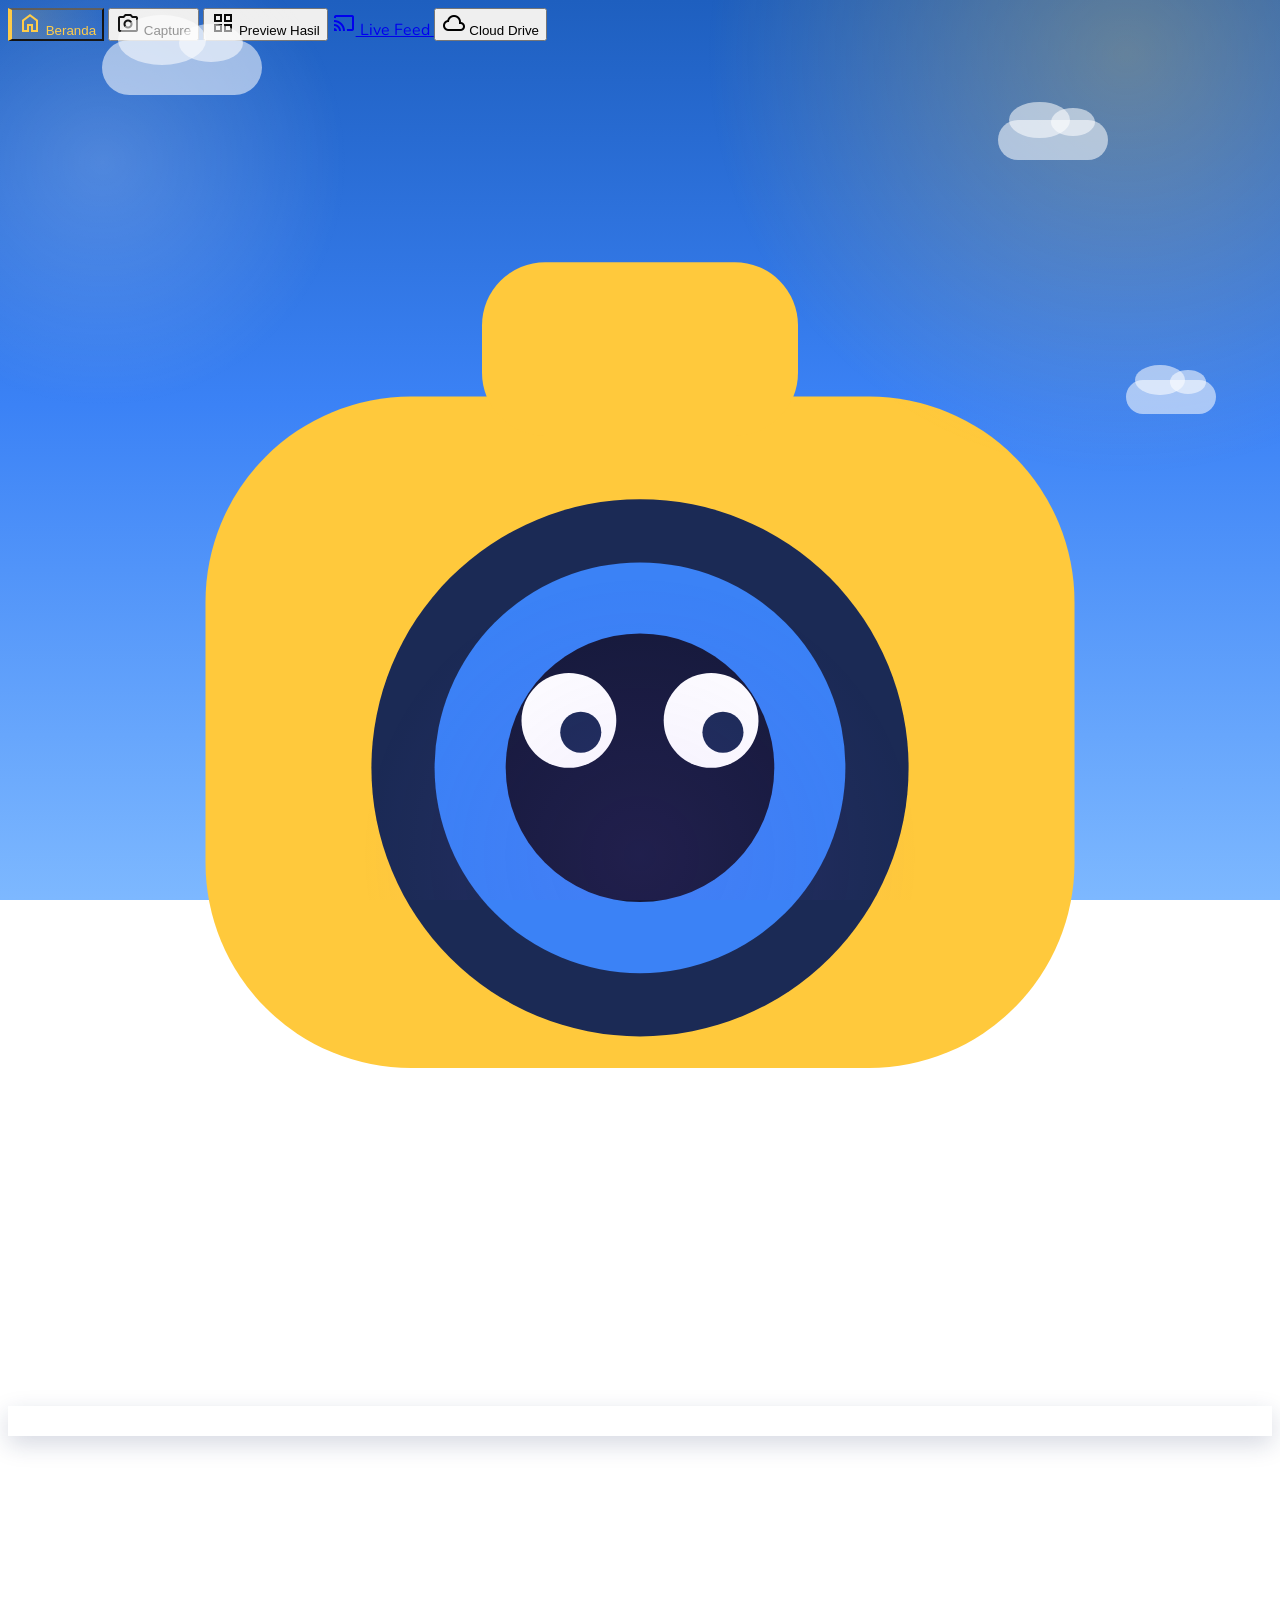
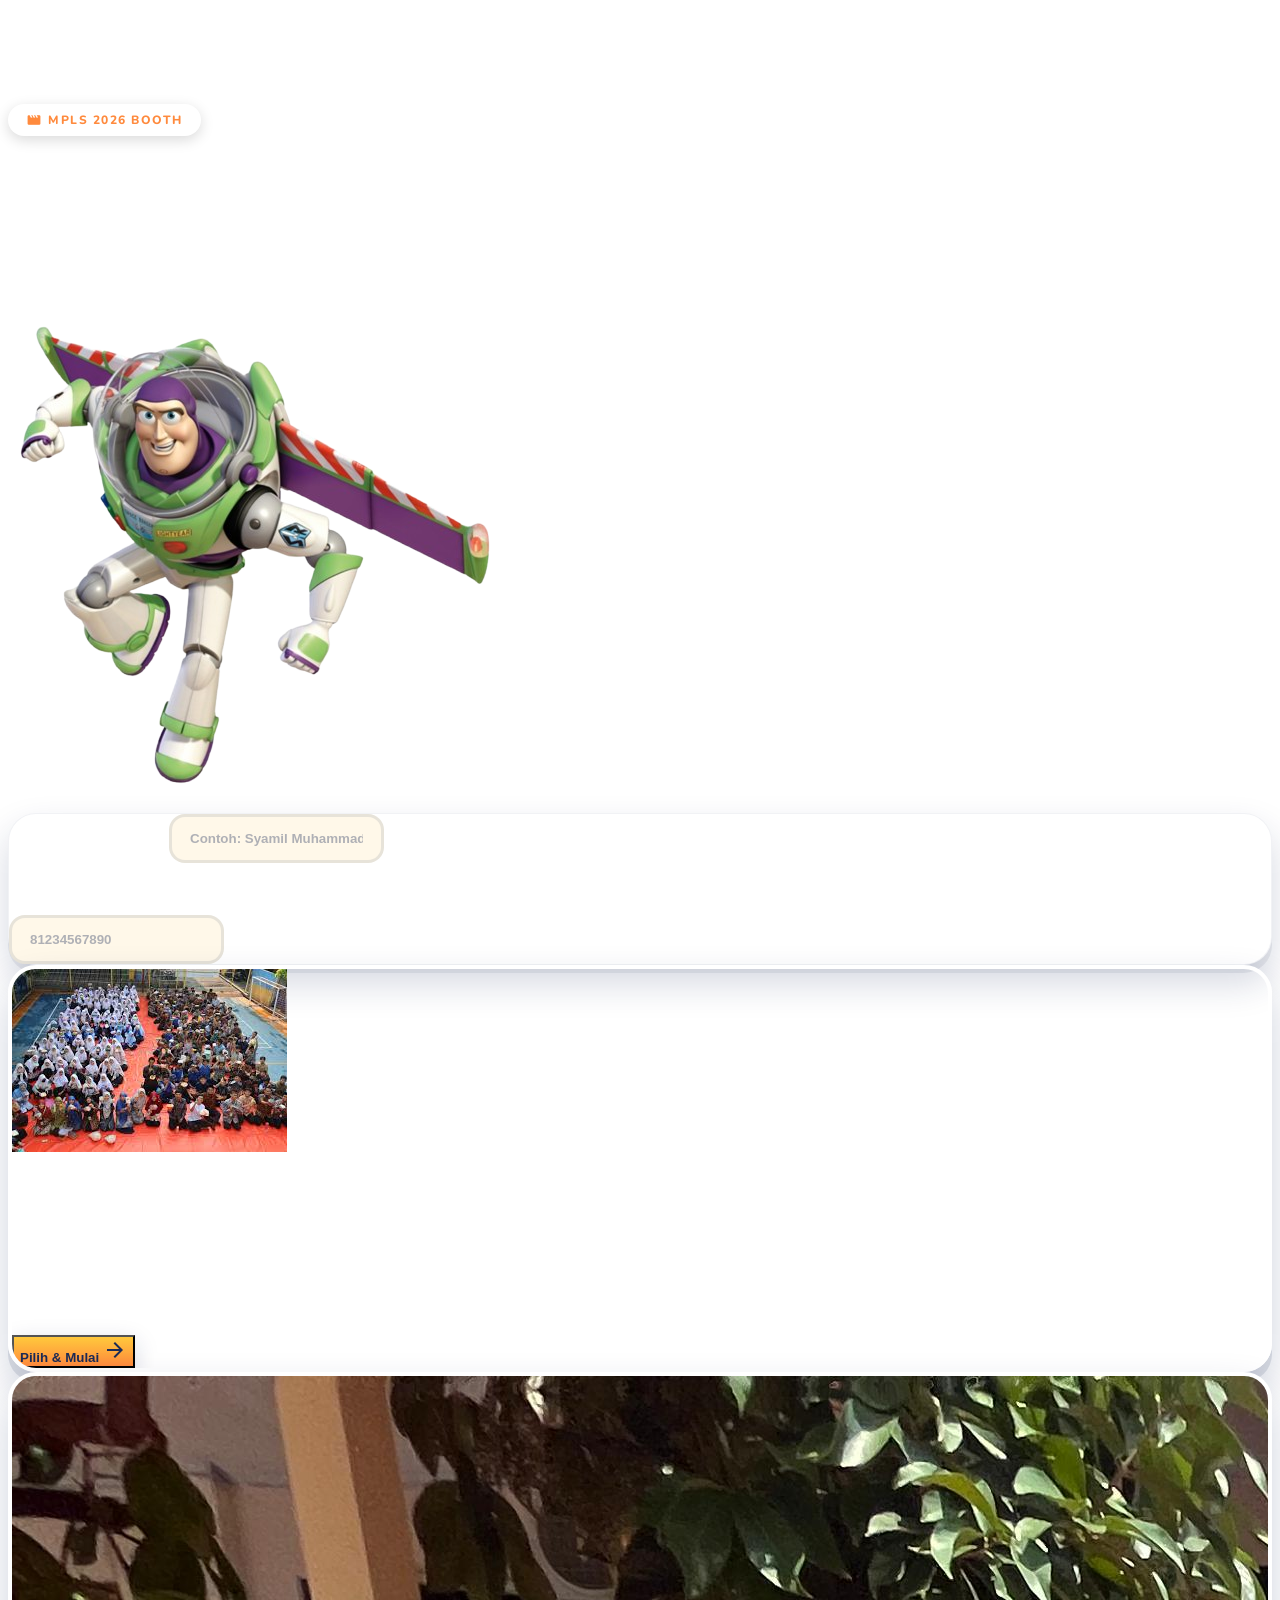
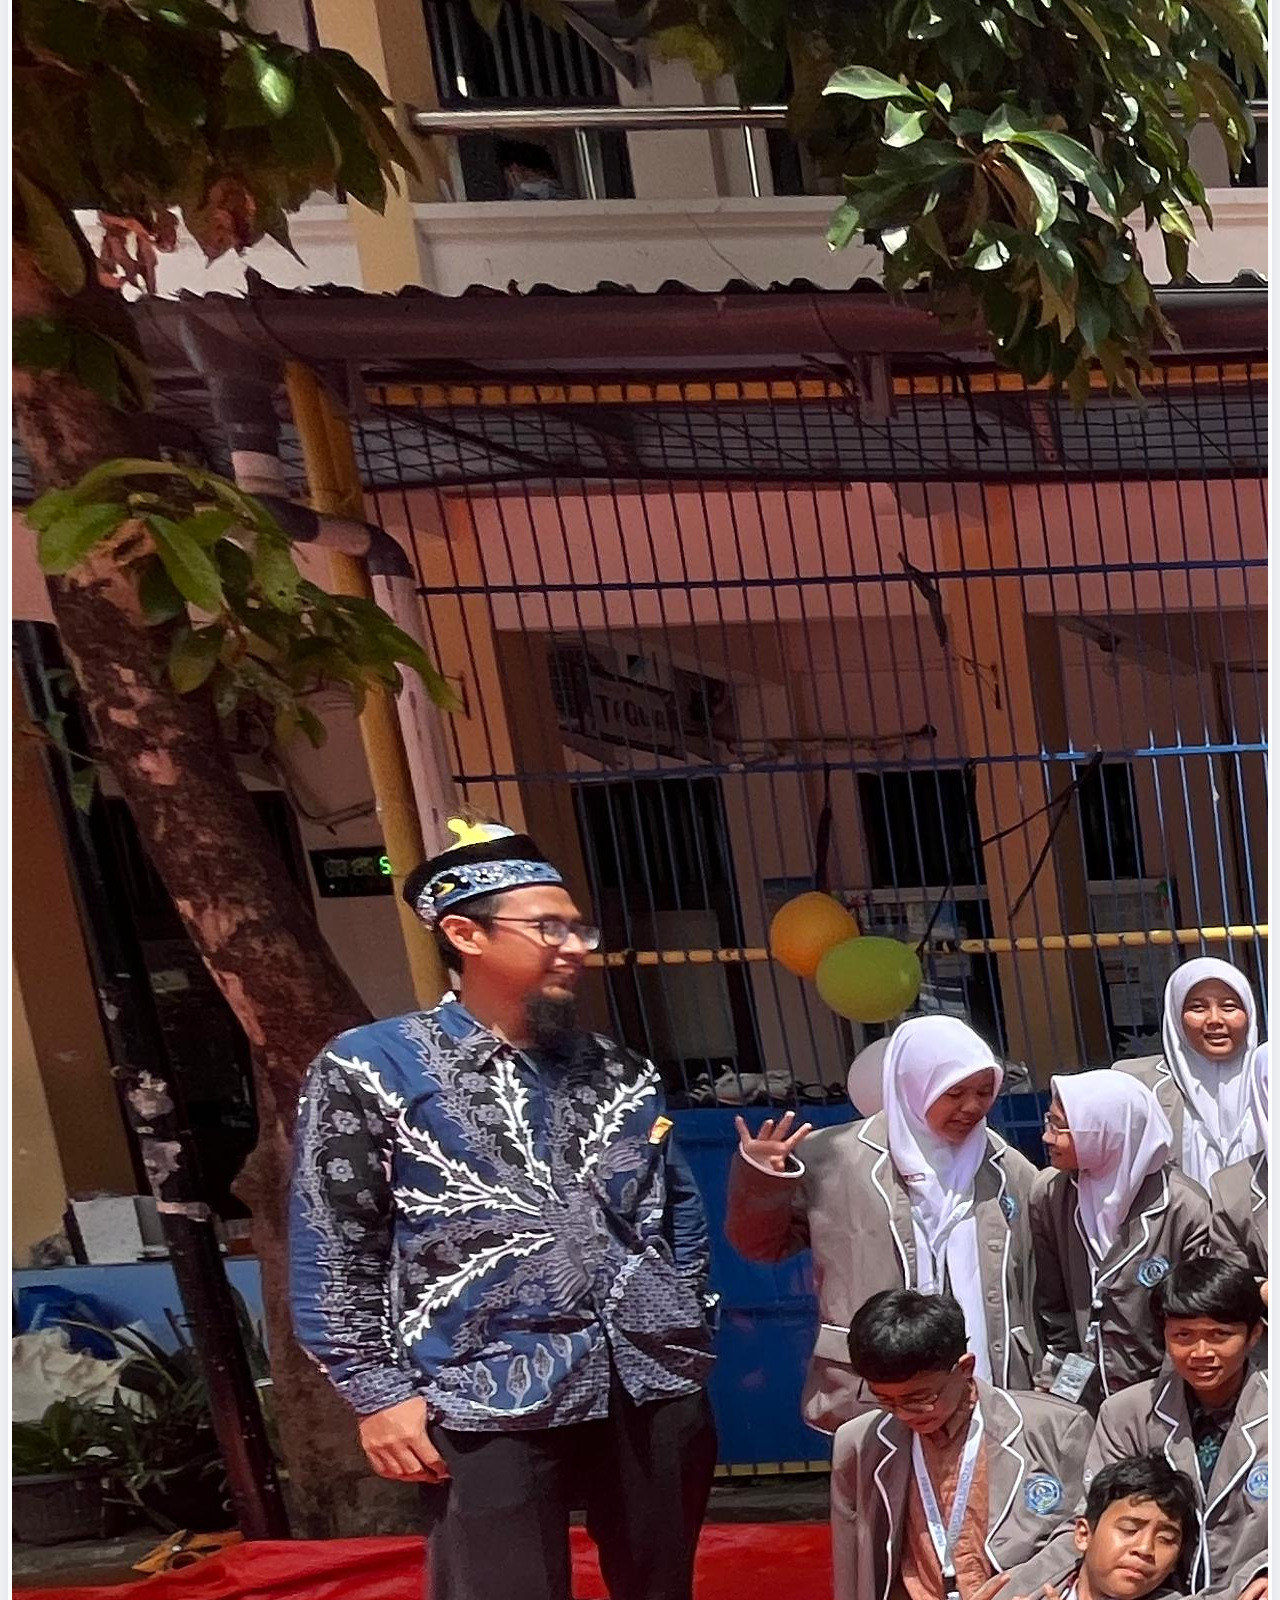
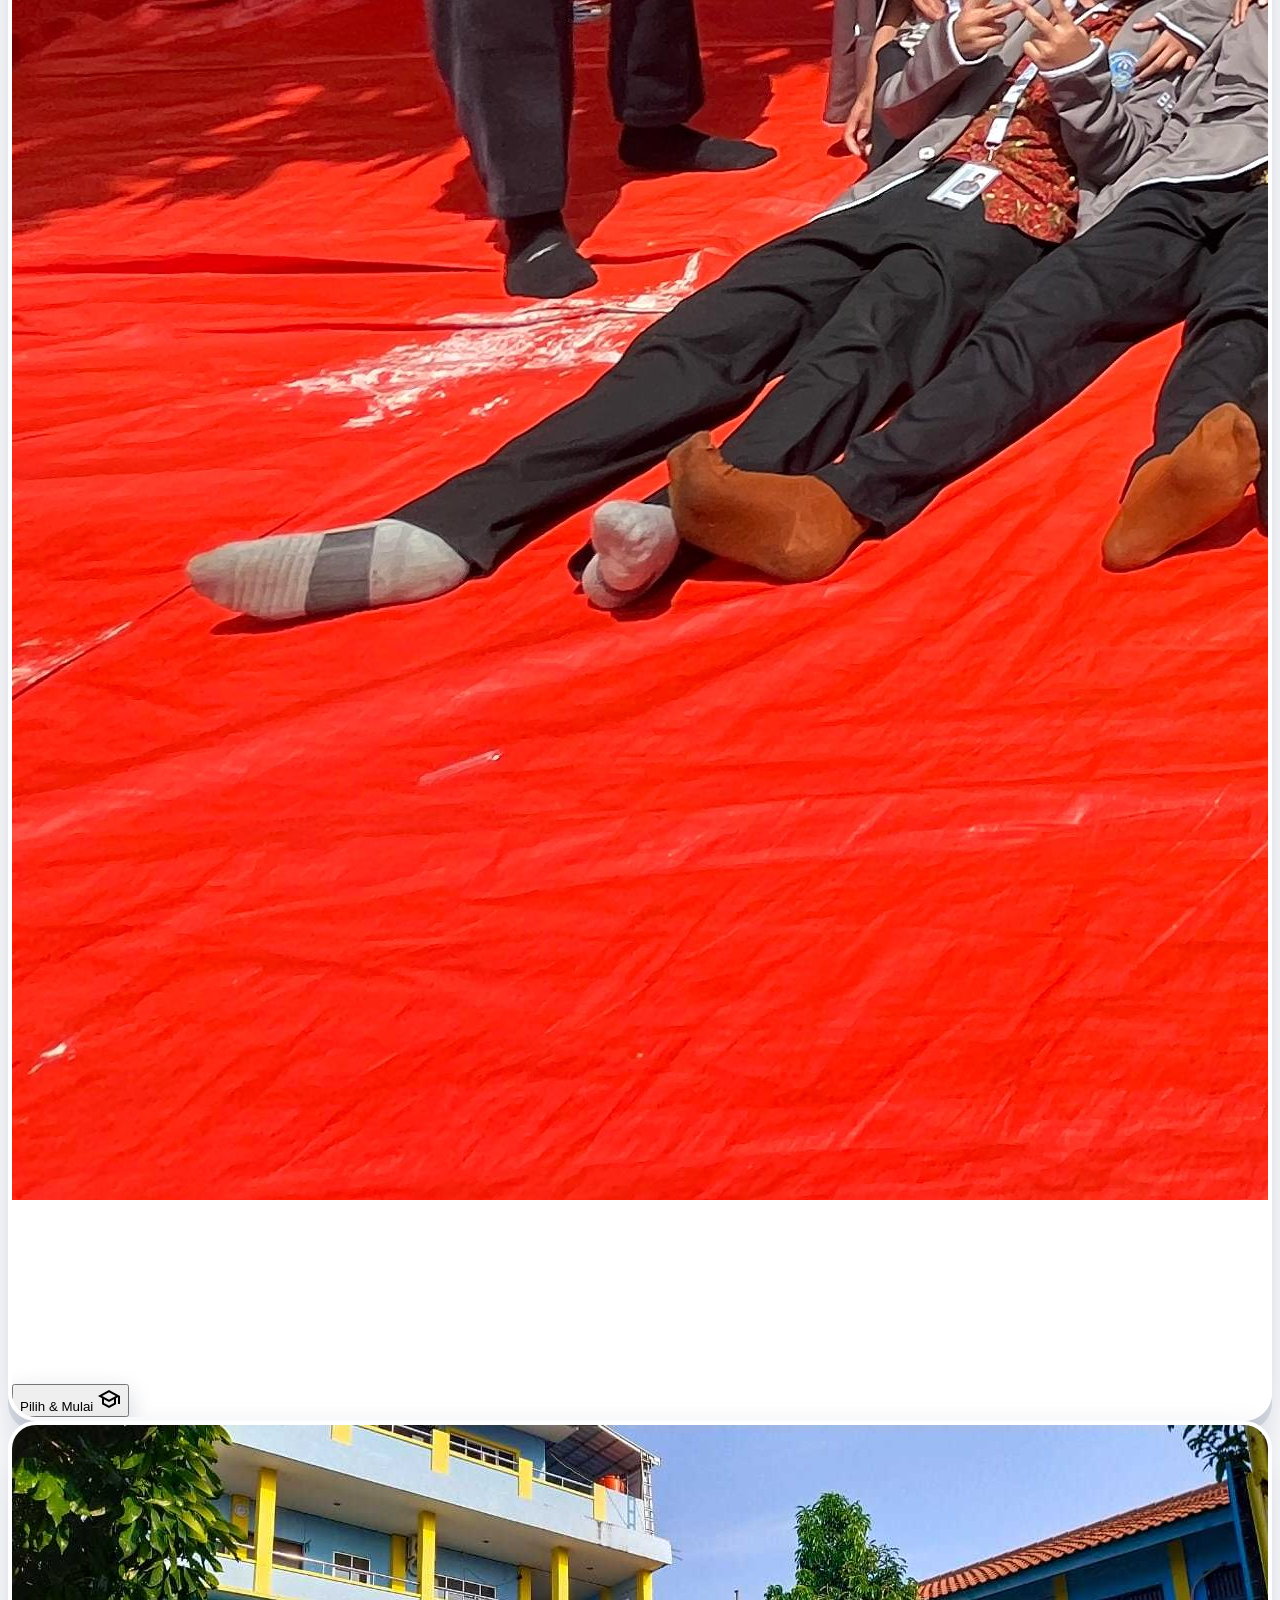
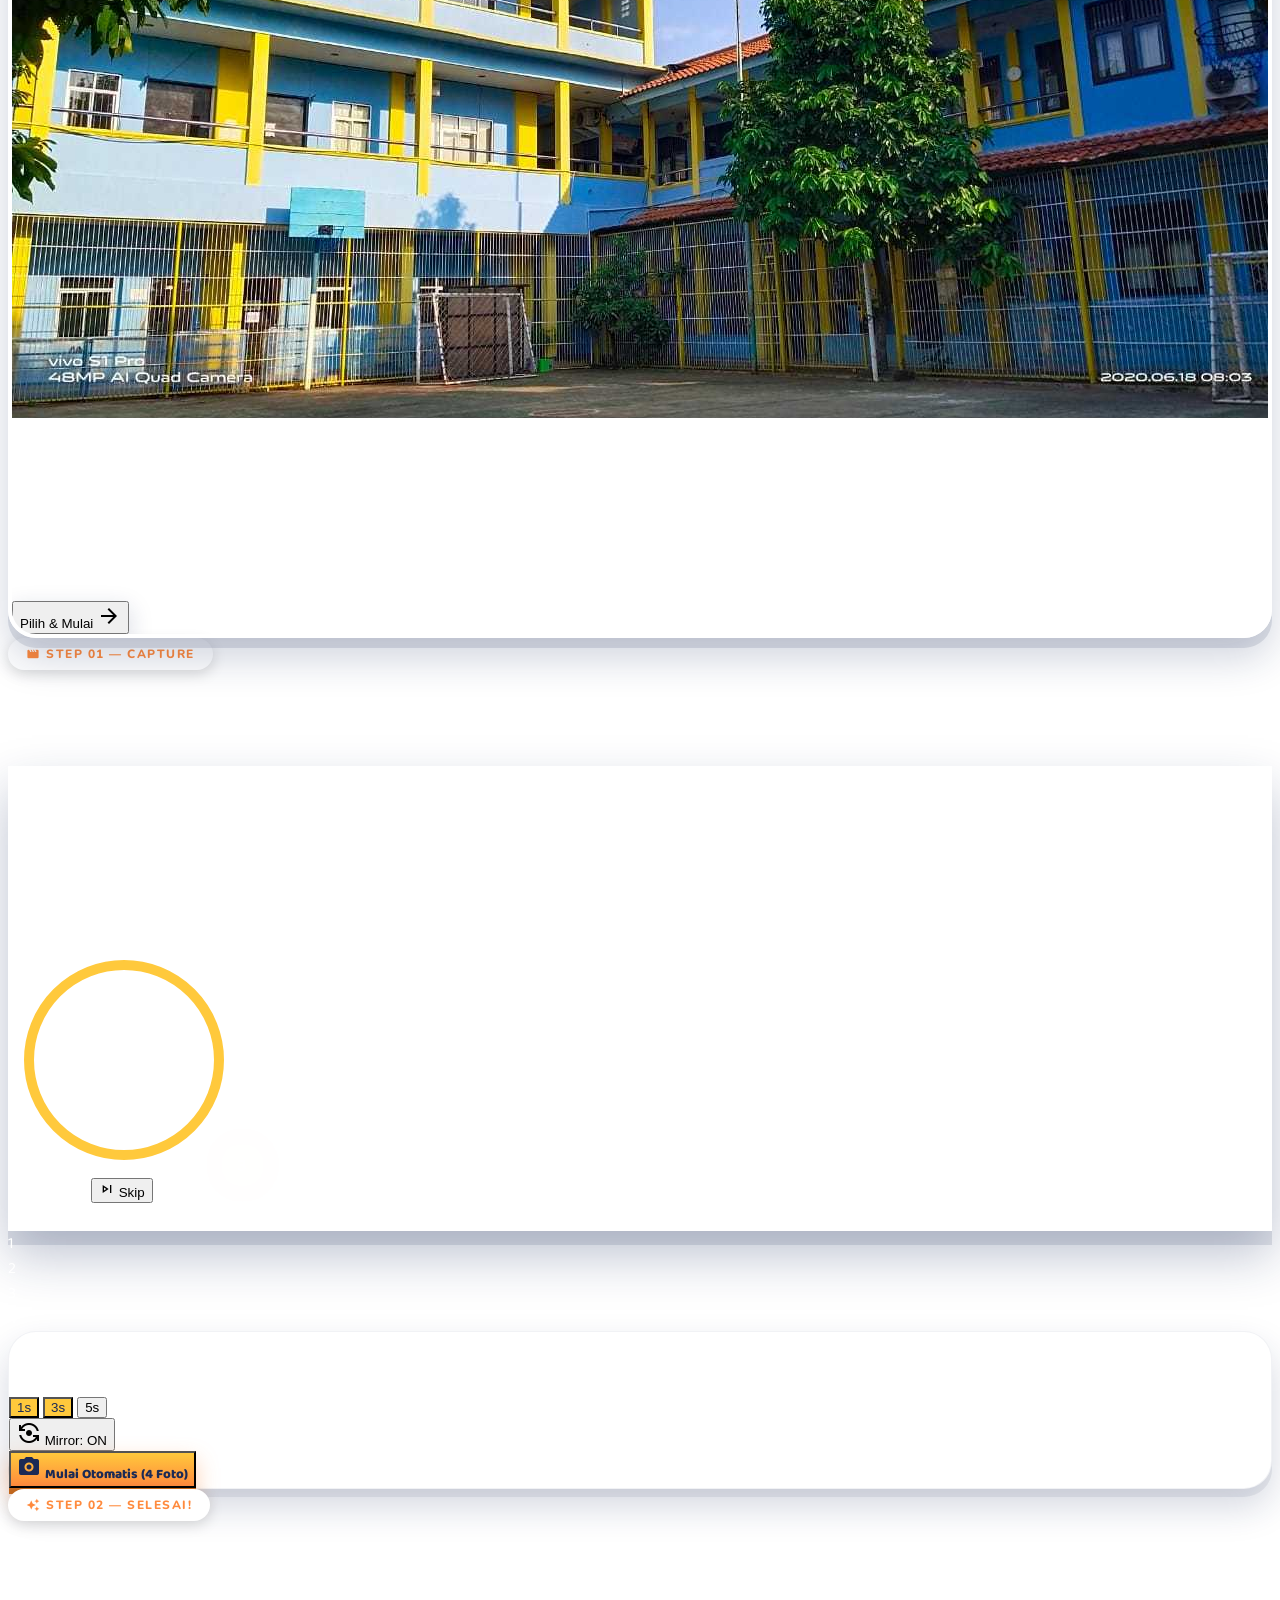
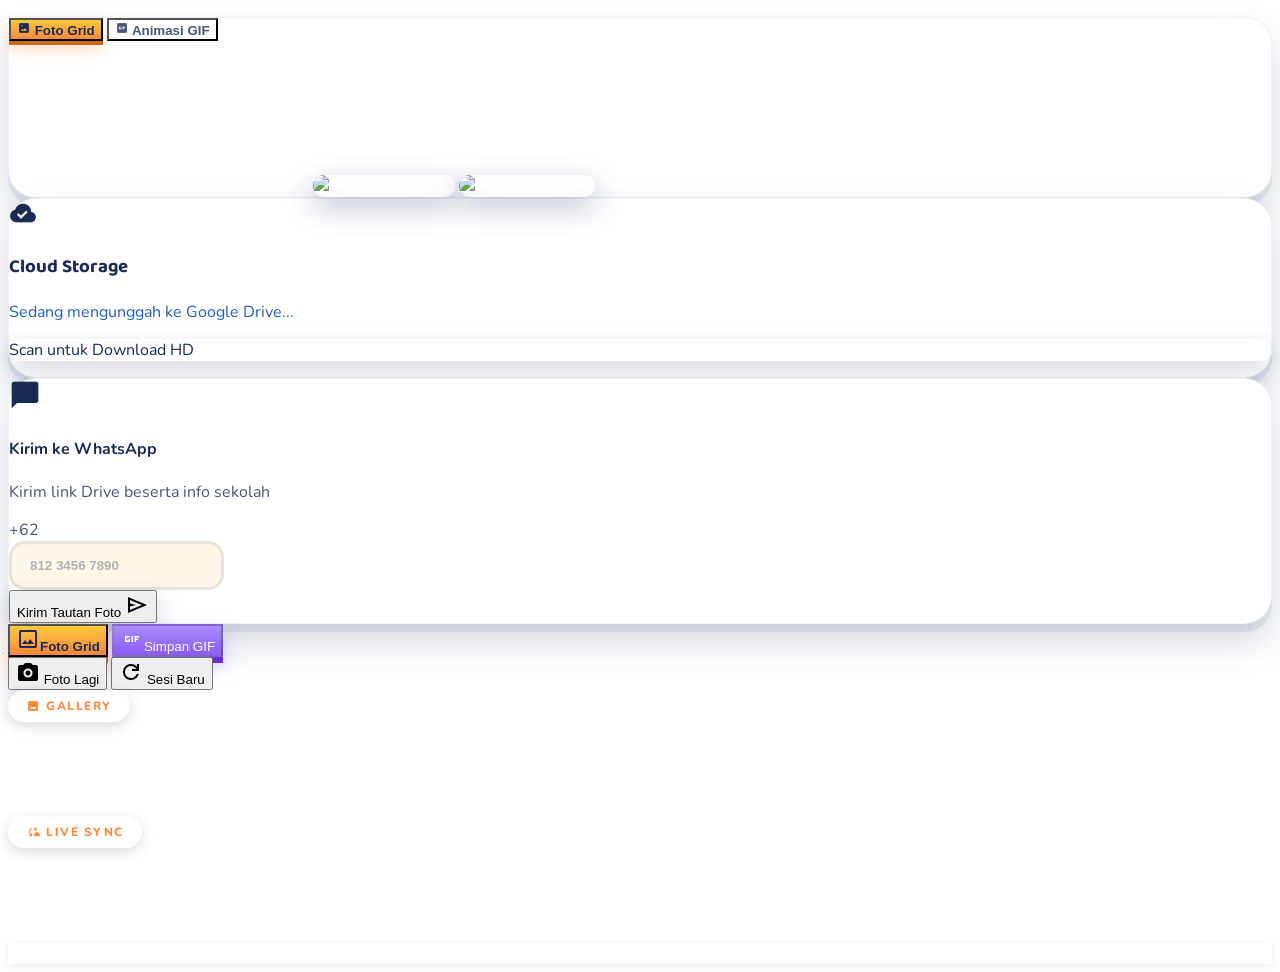
==== index.html @ d4083e5b "Add files via upload" ====
<!doctype html>
<html lang="id">
  <head>
    <meta charset="utf-8" />
    <meta name="viewport" content="width=device-width, initial-scale=1.0" />
    <title>MPLS 2026 - Photo Booth ✨</title>
    <meta
      name="description"
      content="Photo Booth MPLS 2026 - Abadikan momen spesialmu dengan gaya Pixar!"
    />

    <script src="https://cdn.tailwindcss.com?plugins=container-queries"></script>
    <link
      href="https://fonts.googleapis.com/css2?family=Baloo+2:wght@400;500;600;700;800&family=Nunito:wght@400;500;600;700;800;900&family=Plus+Jakarta+Sans:wght@400;500;600;700;800&display=swap"
      rel="stylesheet"
    />
    <link
      href="https://fonts.googleapis.com/css2?family=Material+Symbols+Outlined:wght,FILL@100..700,0..1&display=swap"
      rel="stylesheet"
    />

    <script src="https://cdnjs.cloudflare.com/ajax/libs/qrcodejs/1.0.0/qrcode.min.js"></script>
    <script src="https://cdnjs.cloudflare.com/ajax/libs/gif.js/0.2.0/gif.js"></script>
    <link rel="stylesheet" href="./style.css" />

    <script id="tailwind-config">
      tailwind.config = {
        darkMode: "class",
        theme: {
          extend: {
            colors: {
              primary: "#FFC93C",
              "primary-container": "#FFE49A",
              "on-primary": "#1B2A55",
              "sun-orange": "#FF8A3D",
              "sky-deep": "#1E5FBF",
              sky: "#3B82F6",
              "sky-light": "#7DB8FF",
              berry: "#8B5CF6",
              grass: "#4ADE80",
              cream: "#FFF8E9",
              background: "#1E5FBF",
              surface: "#15193A",
              "surface-container-lowest": "rgba(255,255,255,0.06)",
              "surface-container-low": "rgba(255,255,255,0.05)",
              "surface-container-high": "rgba(255,255,255,0.08)",
              "surface-container-highest": "rgba(255,255,255,0.1)",
              "on-surface": "#ffffff",
              "on-surface-variant": "rgba(255,255,255,0.7)",
              "outline-variant": "rgba(255,255,255,0.12)",
              "tertiary-container": "#8B5CF6",
              ink: "#1B2A55",
              "ink-soft": "#4A5578",
            },
            fontFamily: {
              headline: ["Baloo 2", "Nunito"],
              body: ["Nunito", "Plus Jakarta Sans"],
              label: ["Nunito"],
            },
          },
        },
      };
    </script>
  </head>
  <body
    class="bg-background text-on-surface min-h-screen overflow-x-hidden flex"
  >
    <!-- Decorative sky clouds (ambient, behind everything) -->
    <div
      class="cloud-deco animate-drift"
      style="width: 160px; height: 55px; top: 40px; left: 8%"
    ></div>
    <div
      class="cloud-deco animate-drift"
      style="
        width: 110px;
        height: 40px;
        top: 120px;
        left: 78%;
        animation-delay: -3s;
      "
    ></div>
    <div
      class="cloud-deco animate-drift"
      style="
        width: 90px;
        height: 34px;
        top: 380px;
        left: 88%;
        animation-delay: -1.5s;
      "
    ></div>

    <!-- ===== SIDEBAR ===== -->
    <aside
      class="fixed left-0 top-0 h-screen w-64 sidebar-panel hidden md:flex flex-col justify-between pt-28 pb-8 px-4 z-40"
    >
      <nav class="flex flex-col gap-2">
        <button
          onclick="showView('landing')"
          id="nav-landing"
          class="nav-btn flex items-center gap-4 px-4 py-3 rounded-2xl text-white/60 hover:bg-white/10 hover:text-yellow-300 transition-all duration-300 font-bold active-nav"
        >
          <span class="material-symbols-outlined">home</span> Beranda
        </button>
        <button
          onclick="showView('camera')"
          id="nav-camera"
          class="nav-btn flex items-center gap-4 px-4 py-3 rounded-2xl text-white/60 hover:bg-white/10 hover:text-yellow-300 transition-all duration-300 font-bold"
        >
          <span class="material-symbols-outlined">photo_camera</span> Capture
        </button>
        <button
          onclick="showView('gallery')"
          id="nav-gallery"
          class="nav-btn flex items-center gap-4 px-4 py-3 rounded-2xl text-white/60 hover:bg-white/10 hover:text-yellow-300 transition-all duration-300 font-bold"
        >
          <span class="material-symbols-outlined">grid_view</span> Preview Hasil
        </button>
        <a
          href="live-feed.html"
          target="_blank"
          class="flex items-center gap-4 px-4 py-3 rounded-2xl text-white/60 hover:bg-white/10 hover:text-yellow-300 transition-all duration-300 font-bold"
        >
          <span class="material-symbols-outlined">cast</span> Live Feed
        </a>
        <button
          onclick="showView('drive')"
          id="nav-drive"
          class="nav-btn flex items-center gap-4 px-4 py-3 rounded-2xl text-white/60 hover:bg-white/10 hover:text-yellow-300 transition-all duration-300 font-bold"
        >
          <span class="material-symbols-outlined">cloud</span> Cloud Drive
        </button>
      </nav>
      <div class="mt-auto pt-6 border-t border-white/10">
        <div class="flex items-center gap-3 px-2">
          <svg
            class="w-11 h-11"
            viewBox="0 0 160 160"
            xmlns="http://www.w3.org/2000/svg"
          >
            <rect
              x="25"
              y="45"
              width="110"
              height="85"
              rx="26"
              fill="#FFC93C"
            />
            <rect x="60" y="28" width="40" height="22" rx="8" fill="#FFC93C" />
            <circle cx="80" cy="92" r="34" fill="#1B2A55" />
            <circle cx="80" cy="92" r="26" fill="#3B82F6" />
            <circle cx="80" cy="92" r="17" fill="#15193A" />
            <circle cx="71" cy="86" r="6" fill="white" />
            <circle cx="89" cy="86" r="6" fill="white" />
            <circle cx="72.5" cy="87.5" r="2.6" fill="#1B2A55" />
            <circle cx="90.5" cy="87.5" r="2.6" fill="#1B2A55" />
          </svg>
          <div class="flex flex-col overflow-hidden">
            <p
              class="text-sm font-black text-yellow-300 whitespace-nowrap font-headline tracking-tight"
            >
              Pixar Booth
            </p>
            <p class="text-[11px] text-white/50 whitespace-nowrap font-medium">
              MPLS 2026
            </p>
          </div>
        </div>
      </div>
    </aside>

    <!-- ===== HEADER ===== -->
    <header
      class="fixed top-0 w-full z-50 sky-nav flex justify-between items-center px-6 md:px-12 h-20"
    >
      <div class="flex items-center gap-3 md:ml-64">
        <div
          class="w-10 h-10 rounded-full bg-gradient-to-br from-yellow-300 to-orange-400 flex items-center justify-center shadow-lg animate-float"
        >
          <span
            class="material-symbols-outlined text-ink"
            style="font-variation-settings: &quot;FILL&quot; 1"
            >photo_camera</span
          >
        </div>
        <h1
          class="text-2xl font-bold tracking-tight text-white font-headline drop-shadow"
        >
          MPLS <span class="text-yellow-300">2026</span>
        </h1>
        <span
          class="material-symbols-outlined animate-wiggle text-yellow-300"
          style="font-variation-settings: &quot;FILL&quot; 1; font-size: 22px"
          >auto_awesome</span
        >
      </div>
      <div class="flex items-center gap-4">
        <select
          id="camera-select"
          class="hidden lg:block bg-white/15 border border-white/25 text-sm rounded-xl px-3 py-2 outline-none text-white backdrop-blur font-semibold"
        >
          <option value="">Memuat Kamera...</option>
        </select>
      </div>
    </header>

    <!-- ===== MAIN CONTENT ===== -->
    <div
      id="app-container"
      class="md:ml-64 pt-24 md:pt-28 pb-20 px-6 md:px-12 max-w-7xl mx-auto w-full relative z-10"
    >
      <!-- ===== VIEW: LANDING ===== -->
      <main id="view-landing" class="block animate-fade-in">
        <section class="mb-12 text-center md:text-left relative">
          <!-- Decorative floating elements -->
          <div
            class="absolute -top-10 -right-10 animate-float opacity-30 select-none pointer-events-none hidden md:block"
          >
            <span
              class="material-symbols-outlined text-yellow-300"
              style="
                font-variation-settings: &quot;FILL&quot; 1;
                font-size: 64px;
              "
              >kid_star</span
            >
          </div>
          <div
            class="absolute top-40 -left-16 animate-float opacity-20 select-none pointer-events-none hidden md:block"
            style="animation-delay: 1s"
          >
            <span
              class="material-symbols-outlined text-purple-300"
              style="
                font-variation-settings: &quot;FILL&quot; 1;
                font-size: 48px;
              "
              >workspace_premium</span
            >
          </div>

          <div
            class="flex flex-col md:flex-row md:items-center gap-6 md:gap-10"
          >
            <div class="flex-1">
              <div class="pixar-badge mb-6">
                <span
                  class="material-symbols-outlined"
                  style="
                    font-variation-settings: &quot;FILL&quot; 1;
                    font-size: 16px;
                  "
                  >movie</span
                >
                MPLS 2026 Booth
              </div>
              <h2
                class="text-5xl md:text-7xl font-extrabold tracking-tight text-white mb-6 font-headline max-w-4xl leading-tight drop-shadow-lg"
              >
                Abadikan Momen<br />
                <span
                  class="bg-gradient-to-r from-yellow-300 via-orange-300 to-yellow-300 bg-clip-text text-transparent"
                  >MPLS 2026</span
                >
                <span
                  class="material-symbols-outlined animate-wiggle ml-2 text-yellow-300"
                  style="
                    font-variation-settings: &quot;FILL&quot; 1;
                    font-size: 36px;
                  "
                  >photo_camera</span
                >
              </h2>
              <p
                class="text-lg md:text-xl text-white/85 max-w-2xl leading-relaxed mb-10"
              >
                Sesi pemotretan otomatis 4 pose. Silakan isi data diri dan pilih
                template desain untuk memulai petualangan fotomu!
              </p>
            </div>
            <!-- Mascot: Buzz Lightyear (Kanan) -->
            <div
              class="hidden md:block shrink-0 absolute z-0 pointer-events-none"
              style="bottom: 20px; right: -20px"
            >
              <img
                src="buzz.png"
                alt="Buzz Lightyear maskot"
                class="w-[280px] lg:w-[350px] h-auto animate-float drop-shadow-2xl"
              />
            </div>
          </div>

          <!-- Guest Form -->
          <div
            class="toy-card-light p-6 md:p-8 max-w-3xl mb-12 mt-6 flex flex-col md:flex-row gap-6"
          >
            <div class="flex-1 text-left">
              <label
                class="flex items-center gap-2 text-xs font-bold text-sun-orange uppercase tracking-widest mb-3"
              >
                <span class="material-symbols-outlined text-sm">person</span
                >Nama Pengunjung
              </label>
              <input
                type="text"
                id="visitor-name"
                placeholder="Contoh: Syamil Muhammad Aulia"
                class="pixar-input w-full"
              />
            </div>
            <div class="flex-1 text-left">
              <label
                class="flex items-center gap-2 text-xs font-bold text-sun-orange uppercase tracking-widest mb-3"
              >
                <span class="material-symbols-outlined text-sm"
                  >phone_iphone</span
                >Nomor WhatsApp
              </label>
              <div class="relative flex items-center">
                <div
                  class="absolute left-0 bg-ink/5 border-r border-ink/10 text-ink-soft font-bold px-4 py-[14px] rounded-l-2xl h-full flex items-center text-sm"
                >
                  +62
                </div>
                <input
                  type="tel"
                  id="visitor-phone"
                  placeholder="81234567890"
                  class="pixar-input w-full pl-16"
                />
              </div>
            </div>
          </div>
        </section>

        <!-- Template Selection -->
        <div class="grid grid-cols-1 md:grid-cols-3 gap-8 md:gap-12">
          <!-- Template Siswa -->
          <div
            class="template-card group"
            onclick="selectTemplateAndStart('SISWA')"
          >
            <div class="aspect-[16/9] relative bg-sky">
              <div
                class="absolute inset-0 bg-gradient-to-t from-ink/85 via-ink/25 to-transparent z-10"
              ></div>
              <img
                src="siswa.jpg"
                class="w-full h-full object-cover opacity-80 group-hover:opacity-100 group-hover:scale-105 transition-all duration-700"
                alt="Siswa"
              />
              <!-- Sparkle overlay -->
              <div class="absolute top-4 right-4 z-20 animate-float">
                <span
                  class="material-symbols-outlined text-yellow-300"
                  style="
                    font-variation-settings: &quot;FILL&quot; 1;
                    font-size: 32px;
                  "
                  >kid_star</span
                >
              </div>
            </div>
            <div class="absolute bottom-0 left-0 p-8 w-full z-20">
              <div class="flex items-center gap-2 mb-2">
                <span
                  class="material-symbols-outlined text-yellow-300"
                  style="
                    font-variation-settings: &quot;FILL&quot; 1;
                    font-size: 28px;
                  "
                  >school</span
                >
                <h3
                  class="text-3xl md:text-4xl font-bold text-white font-headline"
                >
                  Template Siswa
                </h3>
              </div>
              <p class="text-white/80 mb-6 text-sm">
                Frame khusus untuk siswa baru MPLS 2026.
              </p>
              <button
                class="hero-gradient px-6 py-3 rounded-full font-bold flex items-center gap-2 shadow-lg"
              >
                Pilih & Mulai
                <span class="material-symbols-outlined">arrow_forward</span>
              </button>
            </div>
          </div>

          <!-- Template OSIS -->
          <div
            class="template-card group"
            onclick="selectTemplateAndStart('OSIS')"
          >
            <div class="aspect-[16/9] relative bg-berry">
              <div
                class="absolute inset-0 bg-gradient-to-t from-[#3d2470]/90 via-[#3d2470]/30 to-transparent z-10"
              ></div>
              <img
                src="templateosis.jpg"
                class="w-full h-full object-cover opacity-80 group-hover:opacity-100 group-hover:scale-105 transition-all duration-700"
                alt="OSIS"
              />
              <div
                class="absolute top-4 right-4 z-20 animate-float"
                style="animation-delay: 0.5s"
              >
                <span
                  class="material-symbols-outlined text-purple-300"
                  style="
                    font-variation-settings: &quot;FILL&quot; 1;
                    font-size: 32px;
                  "
                  >workspace_premium</span
                >
              </div>
            </div>
            <div class="absolute bottom-0 left-0 p-8 w-full z-20">
              <div class="flex items-center gap-2 mb-2">
                <span
                  class="material-symbols-outlined text-purple-300"
                  style="
                    font-variation-settings: &quot;FILL&quot; 1;
                    font-size: 28px;
                  "
                  >apartment</span
                >
                <h3
                  class="text-3xl md:text-4xl font-bold text-white font-headline"
                >
                  Template OSIS
                </h3>
              </div>
              <p class="text-white/60 mb-6 text-sm">
                Frame khusus panitia OSIS MPLS 2026.
              </p>
              <button
                class="bg-gradient-to-r from-purple-400 to-blue-400 text-white px-6 py-3 rounded-full font-bold flex items-center gap-2 shadow-lg hover:shadow-purple-500/30 transition-all"
              >
                Pilih & Mulai
                <span class="material-symbols-outlined">school</span>
              </button>
            </div>
          </div>

          <!-- Template Umum -->
          <div
            class="template-card group"
            onclick="selectTemplateAndStart('UMUM')"
          >
            <div class="aspect-[16/9] relative bg-green-500">
              <div
                class="absolute inset-0 bg-gradient-to-t from-green-900/90 via-green-900/30 to-transparent z-10"
              ></div>
              <img
                src="smp.jpg"
                class="w-full h-full object-cover opacity-80 group-hover:opacity-100 group-hover:scale-105 transition-all duration-700"
                alt="Umum"
              />
              <div
                class="absolute top-4 right-4 z-20 animate-float"
                style="animation-delay: 0.8s"
              >
                <span
                  class="material-symbols-outlined text-green-300"
                  style="
                    font-variation-settings: &quot;FILL&quot; 1;
                    font-size: 32px;
                  "
                  >groups</span
                >
              </div>
            </div>
            <div class="absolute bottom-0 left-0 p-8 w-full z-20">
              <div class="flex items-center gap-2 mb-2">
                <span
                  class="material-symbols-outlined text-green-300"
                  style="
                    font-variation-settings: &quot;FILL&quot; 1;
                    font-size: 28px;
                  "
                  >public</span
                >
                <h3
                  class="text-3xl md:text-4xl font-bold text-white font-headline"
                >
                  Template Umum
                </h3>
              </div>
              <p class="text-white/60 mb-6 text-sm">
                Frame umum untuk memeriahkan MPLS 2026.
              </p>
              <button
                class="bg-gradient-to-r from-green-400 to-teal-400 text-white px-6 py-3 rounded-full font-bold flex items-center gap-2 shadow-lg hover:shadow-green-500/30 transition-all"
              >
                Pilih & Mulai
                <span class="material-symbols-outlined">arrow_forward</span>
              </button>
            </div>
          </div>
        </div>
      </main>

      <!-- ===== VIEW: CAMERA ===== -->
      <main id="view-camera" class="hidden flex-col relative min-h-[80vh]">
        <header class="mb-4">
          <div class="pixar-badge mb-3">
            <span
              class="material-symbols-outlined"
              style="
                font-variation-settings: &quot;FILL&quot; 1;
                font-size: 14px;
              "
              >movie</span
            >
            Step 01 — Capture
          </div>
          <h1
            class="text-4xl font-extrabold tracking-tight text-white font-headline drop-shadow"
          >
            Siapkan
            <span
              class="bg-gradient-to-r from-yellow-300 to-orange-300 bg-clip-text text-transparent"
              >Gayamu!</span
            >
            <span
              class="material-symbols-outlined animate-wiggle ml-1 text-yellow-300"
              style="
                font-variation-settings: &quot;FILL&quot; 1;
                font-size: 36px;
              "
              >videocam</span
            >
          </h1>
        </header>
        <section class="flex-grow flex flex-col gap-6 relative">
          <div
            id="video-wrapper"
            class="relative w-full aspect-video md:aspect-[16/9] bg-ink rounded-[28px] overflow-hidden flex items-center justify-center"
          >
            <video
              id="camera-feed"
              class="w-full h-full object-cover transform -scale-x-100"
              autoplay
              playsinline
            ></video>
            <div
              class="absolute top-1/2 left-1/2 transform -translate-x-1/2 -translate-y-1/2 h-full aspect-[502/500] border-4 border-yellow-300 border-dashed z-10 pointer-events-none rounded-2xl"
            >
              <div
                class="absolute -top-6 left-1/2 transform -translate-x-1/2 bg-gradient-to-r from-yellow-300 to-orange-300 text-ink text-[10px] font-bold px-3 py-1 rounded-full shadow-md flex items-center gap-1"
              >
                <span
                  class="material-symbols-outlined"
                  style="
                    font-variation-settings: &quot;FILL&quot; 1;
                    font-size: 12px;
                  "
                  >center_focus_strong</span
                >
                Area Foto
              </div>
            </div>
            <div
              id="countdown-overlay"
              class="absolute inset-0 flex flex-col items-center justify-center bg-ink/70 z-30 hidden backdrop-blur-md"
            >
              <div class="relative flex items-center justify-center mb-2">
                <svg
                  width="220"
                  height="220"
                  viewBox="0 0 220 220"
                  class="absolute"
                >
                  <circle
                    cx="110"
                    cy="110"
                    r="95"
                    fill="none"
                    stroke="rgba(255,255,255,0.12)"
                    stroke-width="10"
                  />
                  <circle
                    id="countdown-ring"
                    cx="110"
                    cy="110"
                    r="95"
                    fill="none"
                    stroke="#FFC93C"
                    stroke-width="10"
                    stroke-linecap="round"
                    stroke-dasharray="597"
                    stroke-dashoffset="0"
                    transform="rotate(-90 110 110)"
                  />
                </svg>
                <span
                  id="countdown-text"
                  class="text-white font-headline font-black text-9xl drop-shadow-2xl countdown-pop"
                  style="text-shadow: 0 0 40px rgba(255, 201, 60, 0.6)"
                  >3</span
                >
              </div>
              <span
                id="pose-status"
                class="mt-4 bg-gradient-to-r from-yellow-300 to-orange-300 text-ink px-6 py-2 rounded-full font-bold tracking-widest uppercase text-sm"
                >Pose 1 / 4</span
              >
              <button
                onclick="skipPhoto()"
                class="mt-4 bg-white/15 hover:bg-white/30 text-white border border-white/30 px-6 py-2 rounded-full font-bold text-sm flex items-center gap-2 transition-all backdrop-blur-sm"
              >
                <span
                  class="material-symbols-outlined text-sm"
                  style="font-size: 16px"
                  >skip_next</span
                >
                Skip
              </button>
            </div>
            <div class="absolute top-6 left-6 flex flex-col gap-2 z-20">
              <div
                class="bg-ink/50 backdrop-blur-md px-4 py-2 rounded-full flex items-center gap-2"
              >
                <span
                  class="w-3 h-3 bg-red-400 rounded-full animate-pulse"
                ></span>
                <span
                  class="text-xs font-bold uppercase tracking-widest text-white"
                  >Live</span
                >
              </div>
            </div>
          </div>

          <!-- Capture Thumbnails -->
          <div class="flex gap-3 justify-center mt-2" id="capture-thumbnails">
            <div
              id="thumb-1"
              class="thumb-slot w-[72px] h-[72px] rounded-2xl bg-white/10 border-2 border-dashed border-white/25 overflow-hidden flex items-center justify-center shadow-inner"
            >
              <span class="text-white/30 font-black text-2xl font-headline"
                >1</span
              >
            </div>
            <div
              id="thumb-2"
              class="thumb-slot w-[72px] h-[72px] rounded-2xl bg-white/10 border-2 border-dashed border-white/25 overflow-hidden flex items-center justify-center shadow-inner"
            >
              <span class="text-white/30 font-black text-2xl font-headline"
                >2</span
              >
            </div>
            <div
              id="thumb-3"
              class="thumb-slot w-[72px] h-[72px] rounded-2xl bg-white/10 border-2 border-dashed border-white/25 overflow-hidden flex items-center justify-center shadow-inner"
            >
              <span class="text-white/30 font-black text-2xl font-headline"
                >3</span
              >
            </div>
            <div
              id="thumb-4"
              class="thumb-slot w-[72px] h-[72px] rounded-2xl bg-white/10 border-2 border-dashed border-white/25 overflow-hidden flex items-center justify-center shadow-inner"
            >
              <span class="text-white/30 font-black text-2xl font-headline"
                >4</span
              >
            </div>
          </div>

          <!-- Mascot/Person: Capture page decoration -->
          <!-- Geser-geser bebas: ubah top/left/right/bottom & width sesuai kebutuhan -->
          <img
            src="woodysayhi.png"
            alt="Mascot Capture"
            class="hidden md:block person-deco-img animate-float drop-shadow-2xl"
            style="top: 20px; right: -370px; width: 320px"
          />

          <div
            class="toy-card-light rounded-[28px] p-6 flex flex-col md:flex-row items-center justify-between gap-6"
          >
            <div class="flex flex-col gap-2">
              <h4
                class="text-xs font-bold uppercase tracking-widest text-sun-orange font-label flex items-center gap-1"
              >
                <span class="material-symbols-outlined" style="font-size: 14px"
                  >timer</span
                >
                Durasi per pose
              </h4>
              <div
                class="flex flex-wrap gap-4 items-center"
                id="timer-buttons-container"
              >
                <div class="flex gap-2" id="timer-buttons">
                  <button
                    onclick="setTimer(1)"
                    class="timer-btn py-3 px-6 rounded-full bg-primary text-on-primary font-bold text-sm shadow-md"
                    data-time="1"
                  >
                    1s
                  </button>
                  <button
                    onclick="setTimer(3)"
                    class="timer-btn py-3 px-6 rounded-full bg-primary text-on-primary font-bold text-sm shadow-md"
                    data-time="3"
                  >
                    3s
                  </button>
                  <button
                    onclick="setTimer(5)"
                    class="timer-btn py-3 px-6 rounded-full bg-white text-ink font-bold text-sm border-2 border-ink/10 transition-all"
                    data-time="5"
                  >
                    5s
                  </button>
                </div>
                <button
                  id="btn-mirror"
                  onclick="toggleMirror()"
                  class="py-3 px-5 rounded-full bg-blue-500/10 text-sky border border-blue-500/30 font-bold text-sm flex items-center gap-2 transition-all hover:bg-blue-500/20 shadow-md"
                >
                  <span class="material-symbols-outlined text-[18px]"
                    >flip_camera_android</span
                  >
                  <span id="mirror-text">Mirror: ON</span>
                </button>
              </div>
            </div>
            <button
              id="btn-start-capture"
              onclick="startSequenceCapture()"
              class="hero-gradient px-12 py-4 rounded-full flex items-center gap-3 w-full md:w-auto justify-center group"
            >
              <span
                class="material-symbols-outlined text-3xl group-hover:animate-bounce"
                style="font-variation-settings: &quot;FILL&quot; 1"
                >photo_camera</span
              >
              <span class="text-xl font-bold font-headline"
                >Mulai Otomatis (4 Foto)</span
              >
            </button>
          </div>
        </section>
      </main>

      <!-- ===== VIEW: RESULT ===== -->
      <main id="view-result" class="hidden flex-col gap-8 relative">
        <header class="mb-4">
          <div class="pixar-badge mb-3">
            <span
              class="material-symbols-outlined"
              style="
                font-variation-settings: &quot;FILL&quot; 1;
                font-size: 14px;
              "
              >auto_awesome</span
            >
            Step 02 — Selesai!
          </div>
          <h1
            class="text-5xl font-extrabold tracking-tight text-white font-headline drop-shadow"
          >
            Masterpiece
            <span
              class="bg-gradient-to-r from-yellow-300 to-orange-300 bg-clip-text text-transparent"
              >Captured!</span
            >
            <span
              class="material-symbols-outlined animate-float ml-2 text-yellow-300"
              style="
                font-variation-settings: &quot;FILL&quot; 1;
                font-size: 36px;
              "
              >celebration</span
            >
          </h1>
        </header>
        <div
          class="grid grid-cols-1 lg:grid-cols-12 gap-8 items-start relative"
        >
          <section class="lg:col-span-7 relative">
            <div
              class="rounded-[28px] overflow-hidden toy-card-light flex flex-col p-5 relative"
            >
              <div class="flex justify-center gap-3 mb-4">
                <button
                  id="tab-grid"
                  onclick="switchPreview('grid')"
                  class="px-5 py-2.5 tab-active rounded-full font-bold text-sm transition-all"
                >
                  <span
                    class="material-symbols-outlined"
                    style="
                      font-variation-settings: &quot;FILL&quot; 1;
                      font-size: 14px;
                    "
                    >imagesmode</span
                  >
                  Foto Grid
                </button>
                <button
                  id="tab-gif"
                  onclick="switchPreview('gif')"
                  class="px-5 py-2.5 tab-inactive rounded-full font-bold text-sm transition-all"
                >
                  <span
                    class="material-symbols-outlined"
                    style="
                      font-variation-settings: &quot;FILL&quot; 1;
                      font-size: 14px;
                    "
                    >gif_box</span
                  >
                  Animasi GIF
                </button>
              </div>
              <div
                class="flex justify-center items-center w-full min-h-[300px]"
              >
                <canvas id="main-canvas" class="hidden"></canvas>
                <img
                  id="result-display"
                  src=""
                  alt="Processing Grid..."
                  class="w-full max-w-md h-auto object-contain rounded-xl"
                />
                <img
                  id="gif-display"
                  src=""
                  alt="Processing GIF..."
                  class="hidden w-full max-w-md h-auto object-contain rounded-xl"
                />
              </div>
            </div>
          </section>
          <!-- Mascot/Person: Result page decoration —
               Woody berlari di kanan atas, Carl + Russell di kanan bawah -->
          <img
            src="woodyrun.png"
            alt="Mascot Result"
            class="hidden lg:block person-deco-img animate-float drop-shadow-2xl"
            style="top: 20px; right: -430px; width: 520px"
          />

          <section class="lg:col-span-5 flex flex-col gap-6">
            <!-- Cloud Status -->
            <div
              class="glass-panel p-8 rounded-[28px] flex flex-col gap-4 text-center"
            >
              <div class="flex items-center justify-center gap-2">
                <span
                  class="material-symbols-outlined animate-float text-sky-400"
                  style="
                    font-variation-settings: &quot;FILL&quot; 1;
                    font-size: 28px;
                  "
                  >cloud_done</span
                >
                <h3 class="text-xl font-bold font-headline">Cloud Storage</h3>
              </div>
              <div
                id="upload-status-text"
                class="text-sm font-bold text-yellow-300 animate-pulse"
              >
                Sedang mengunggah ke Google Drive...
              </div>
              <div
                id="qrcode-ui-container"
                class="hidden flex-col items-center gap-3 mt-2 bg-white p-4 rounded-2xl mx-auto shadow-lg"
              >
                <div id="qr-element"></div>
                <p
                  class="text-xs font-bold text-slate-600 uppercase tracking-widest"
                >
                  Scan untuk Download HD
                </p>
              </div>
            </div>

            <!-- WhatsApp Share -->
            <div class="glass-panel p-8 rounded-[28px]">
              <div class="flex items-center gap-3 mb-6">
                <span
                  class="material-symbols-outlined text-green-500"
                  style="
                    font-variation-settings: &quot;FILL&quot; 1;
                    font-size: 32px;
                  "
                  >chat_bubble</span
                >
                <div>
                  <h4 class="font-bold text-lg leading-tight">
                    Kirim ke WhatsApp
                  </h4>
                  <p class="text-xs text-white/50">
                    Kirim link Drive beserta info sekolah
                  </p>
                </div>
              </div>
              <div class="flex gap-2">
                <div
                  class="bg-white/10 px-4 py-3 rounded-xl font-bold flex items-center text-white/70 text-sm border border-white/15"
                >
                  +62
                </div>
                <input
                  id="wa-number"
                  type="tel"
                  class="pixar-input flex-1"
                  placeholder="812 3456 7890"
                />
              </div>
              <button
                onclick="shareWA()"
                class="w-full mt-4 bg-gradient-to-r from-green-500 to-emerald-600 text-white font-bold py-4 rounded-xl flex items-center justify-center gap-2 hover:opacity-90 shadow-lg shadow-green-500/20 transition-all"
              >
                Kirim Tautan Foto
                <span class="material-symbols-outlined text-sm">send</span>
              </button>
            </div>

            <!-- Download Buttons -->
            <div class="flex flex-col gap-4">
              <div class="flex gap-3">
                <button
                  onclick="downloadImage()"
                  class="flex-1 hero-gradient py-3.5 rounded-xl font-bold flex flex-col items-center justify-center gap-1 text-sm transition-all hover:scale-105"
                >
                  <span class="material-symbols-outlined text-lg">image</span
                  >Foto Grid
                </button>
                <button
                  id="btn-save-gif"
                  onclick="downloadResult()"
                  disabled
                  class="flex-1 btn-purple-soft py-3.5 rounded-xl font-bold flex flex-col items-center justify-center gap-1 text-sm transition-all hover:scale-105 opacity-50 cursor-not-allowed"
                >
                  <span class="material-symbols-outlined text-lg">gif</span
                  >Simpan GIF
                </button>
              </div>
              <div class="flex gap-3">
                <button
                  onclick="goToCamera()"
                  class="flex-1 bg-gradient-to-br from-sky to-sky-deep text-white py-4 rounded-xl font-bold flex items-center justify-center gap-2 transition-all hover:opacity-90 shadow-lg shadow-sky/25"
                >
                  <span
                    class="material-symbols-outlined"
                    style="font-variation-settings: &quot;FILL&quot; 1"
                    >photo_camera</span
                  >
                  Foto Lagi
                </button>
                <button
                  onclick="resetApp()"
                  class="flex-1 bg-white/10 hover:bg-white/16 text-white py-4 rounded-xl font-bold flex items-center justify-center gap-2 transition-all border border-white/15"
                >
                  <span class="material-symbols-outlined">refresh</span> Sesi
                  Baru
                </button>
              </div>
            </div>
          </section>
        </div>
      </main>

      <!-- ===== VIEW: GALLERY ===== -->
      <main id="view-gallery" class="hidden flex-col gap-6">
        <header class="mb-6">
          <div class="pixar-badge mb-3">
            <span
              class="material-symbols-outlined"
              style="
                font-variation-settings: &quot;FILL&quot; 1;
                font-size: 14px;
              "
              >photo</span
            >
            Gallery
          </div>
          <h1
            class="text-4xl font-extrabold tracking-tight text-white font-headline drop-shadow"
          >
            Riwayat
            <span
              class="bg-gradient-to-r from-yellow-300 to-orange-300 bg-clip-text text-transparent"
              >Photobooth</span
            >
          </h1>
        </header>
        <div
          id="gallery-container"
          class="grid grid-cols-1 sm:grid-cols-2 lg:grid-cols-3 gap-8"
        ></div>
      </main>

      <!-- ===== VIEW: DRIVE ===== -->
      <main id="view-drive" class="hidden flex-col gap-6">
        <header
          class="mb-6 flex flex-col md:flex-row md:justify-between md:items-end gap-4"
        >
          <div>
            <div class="pixar-badge mb-3">
              <span
                class="material-symbols-outlined"
                style="
                  font-variation-settings: &quot;FILL&quot; 1;
                  font-size: 14px;
                "
                >cloud_sync</span
              >
              Live Sync
            </div>
            <h1
              class="text-4xl font-extrabold tracking-tight text-white font-headline drop-shadow"
            >
              Cloud
              <span
                class="bg-gradient-to-r from-sky-light to-yellow-200 bg-clip-text text-transparent"
                >Drive</span
              >
            </h1>
          </div>
          <div
            class="flex items-center gap-3 bg-white/15 px-5 py-2 rounded-full border border-white/25 shadow-sm backdrop-blur"
          >
            <span
              id="drive-sync-dot"
              class="w-3 h-3 bg-green-400 rounded-full animate-pulse"
            ></span>
            <span id="drive-sync-text" class="text-sm font-bold text-white"
              >Menunggu Sinkronisasi</span
            >
          </div>
        </header>
        <div id="drive-container" class="flex flex-col gap-8 pb-10"></div>
      </main>
    </div>

    <script src="./script.js"></script>
  </body>
</html>
---- style.css ----
/* ================================================
   PIXAR DAYLIGHT THEME - MPLS 2026 PHOTOBOOTH
   Design System v2 — bright sky, warm sun, toy-like shapes
   ================================================ */

@import url('https://fonts.googleapis.com/css2?family=Baloo+2:wght@400;500;600;700;800&family=Nunito:wght@400;500;600;700;800;900&display=swap');

/* === CSS Variables === */
:root {
  --sky-deep: #1E5FBF;
  --sky: #3B82F6;
  --sky-light: #7DB8FF;
  --sun-yellow: #FFC93C;
  --sun-orange: #FF8A3D;
  --berry-purple: #8B5CF6;
  --grass-green: #4ADE80;
  --cream: #FFF8E9;
  --ink: #1B2A55;
  --ink-soft: #4A5578;
  --night: #15193A;
  --night-mid: #232a5e;

  /* legacy aliases kept so any old references still resolve sensibly */
  --pixar-yellow: var(--sun-yellow);
  --pixar-orange: var(--sun-orange);
  --pixar-purple: var(--berry-purple);
  --pixar-sky: var(--sky);
  --pixar-green: var(--grass-green);
  --pixar-red: #ef5350;
  --glow-yellow: 0 0 30px rgba(255, 201, 60, 0.35);
}

/* === Material Symbols === */
.material-symbols-outlined {
  font-variation-settings: "FILL" 0, "wght" 400, "GRAD" 0, "opsz" 24;
}

.relative-z { 
  position: relative; z-index: 1; 
}

/* === Global === */
* {
  scrollbar-width: thin;
  scrollbar-color: rgba(27,42,85,0.2) transparent;
}

body {
  font-family: "Nunito", "Plus Jakarta Sans", sans-serif;
  background: linear-gradient(180deg, var(--sky-deep) 0%, var(--sky) 45%, var(--sky-light) 100%);
  background-attachment: fixed;
  color: var(--ink);
  min-height: 100vh;
  overflow-x: hidden;
  position: relative;
}

/* Warm sun glow + soft highlight blobs (replaces starry night bg) */
body::before {
  content: '';
  position: fixed;
  inset: 0;
  background:
    radial-gradient(circle 600px at 88% 6%, rgba(255, 201, 60, 0.30) 0%, transparent 70%),
    radial-gradient(circle 350px at 8% 18%, rgba(255, 255, 255, 0.18) 0%, transparent 70%),
    radial-gradient(circle 400px at 50% 95%, rgba(139, 92, 246, 0.10) 0%, transparent 70%);
  pointer-events: none;
  z-index: 0;
}

h1, h2, h3, .font-headline {
  font-family: "Baloo 2", "Nunito", sans-serif;
}

/* === Decorative clouds === */
.cloud-deco {
  position: fixed;
  background: rgba(255,255,255,0.55);
  border-radius: 100px;
  pointer-events: none;
  z-index: 0;
}
.cloud-deco::before, .cloud-deco::after {
  content: '';
  position: absolute;
  background: rgba(255,255,255,0.55);
  border-radius: 50%;
}
.cloud-deco::before { width: 55%; height: 90%; top: -45%; left: 10%; }
.cloud-deco::after { width: 40%; height: 70%; top: -30%; right: 12%; }

/* === Person/Mascot decoration images (Capture & Result pages) ===
   Pola SAMA seperti buzz.png di Landing: position absolute,
   tinggal ubah top/left/right/bottom & width langsung lewat
   atribut style="" di tag <img> masing-masing untuk geser & resize.
   Parent elemen (section/div) sudah diberi class "relative" supaya
   posisi absolute ini terhitung dari situ. */
.person-deco-img {
  position: absolute;
  height: auto;
  pointer-events: none;
  user-select: none;
  z-index: 20;
}

/* === Animations === */
@keyframes float {
  0%, 100% { transform: translateY(0px); }
  50% { transform: translateY(-10px); }
}

@keyframes bounceIn {
  0% { transform: scale(0.3); opacity: 0; }
  50% { transform: scale(1.08); }
  70% { transform: scale(0.95); }
  100% { transform: scale(1); opacity: 1; }
}

@keyframes slideUp {
  from { opacity: 0; transform: translateY(30px); }
  to { opacity: 1; transform: translateY(0); }
}

@keyframes gradientShift {
  0% { background-position: 0% 50%; }
  50% { background-position: 100% 50%; }
  100% { background-position: 0% 50%; }
}

@keyframes pulse-glow {
  0%, 100% { box-shadow: 0 0 20px rgba(255,201,60,0.35), 0 0 40px rgba(255,201,60,0.12); }
  50% { box-shadow: 0 0 30px rgba(255,201,60,0.55), 0 0 60px rgba(255,201,60,0.22); }
}

@keyframes sparkle {
  0%, 100% { opacity: 0; transform: scale(0) rotate(0deg); }
  50% { opacity: 1; transform: scale(1) rotate(180deg); }
}

@keyframes wiggle {
  0%, 100% { transform: rotate(0deg); }
  25% { transform: rotate(-6deg); }
  75% { transform: rotate(6deg); }
}

@keyframes popIn {
  0% { transform: scale(0.5); opacity: 0; }
  50% { transform: scale(1.2); opacity: 1; }
  100% { transform: scale(1); opacity: 1; }
}

@keyframes flash {
  0% { opacity: 1; background-color: rgba(255, 201, 60, 0.85); }
  100% { opacity: 0; }
}

/* Circular countdown ring animation */
#countdown-ring {
  transition: stroke-dashoffset 0.95s linear;
}

/* Thumbnail slot */
.thumb-slot {
  transition: all 0.3s cubic-bezier(0.175, 0.885, 0.32, 1.275);
}
.thumb-slot.captured {
  border-color: #FFC93C;
  border-style: solid;
  box-shadow: 0 4px 12px rgba(255, 201, 60, 0.4);
  transform: scale(1.05);
}

@keyframes fadeIn {
  from { opacity: 0; transform: translateY(10px); }
  to { opacity: 1; transform: translateY(0); }
}

@keyframes blink {
  0%, 92%, 100% { transform: scaleY(1); }
  96% { transform: scaleY(0.1); }
}

@keyframes driftCloud {
  0% { transform: translateX(0); }
  100% { transform: translateX(40px); }
}

/* === Utility Classes === */
.animate-fade-in { animation: slideUp 0.6s ease-out forwards; }
.animate-float { animation: float 3.6s ease-in-out infinite; }
.animate-wiggle { animation: wiggle 2.2s ease-in-out infinite; }
.animate-drift { animation: driftCloud 7s ease-in-out infinite alternate; }
.countdown-pop { animation: popIn 0.5s cubic-bezier(0.34, 1.56, 0.64, 1) forwards; }
.flash-effect { animation: flash 0.2s ease-out; }
.mascot-blink { animation: blink 4.5s ease-in-out infinite; transform-origin: center; }
.mascot-wave { animation: wiggle 2.5s ease-in-out infinite; transform-origin: 30px 86px; }

/* === Hero Gradient Button (sun-warm) === */
.hero-gradient {
  background: linear-gradient(180deg, var(--sun-yellow), var(--sun-orange));
  color: var(--ink) !important;
  font-weight: 800;
  box-shadow: 0 6px 0 #C66A1F, 0 10px 22px rgba(255,138,61,0.4);
  transition: all 0.15s ease;
}

.hero-gradient:hover {
  filter: brightness(1.05);
  transform: translateY(-2px);
  box-shadow: 0 8px 0 #C66A1F, 0 14px 26px rgba(255,138,61,0.5);
}

.hero-gradient:active {
  transform: translateY(3px);
  box-shadow: 0 3px 0 #C66A1F;
}

/* === Purple soft button (GIF save, secondary actions) === */
.btn-purple-soft {
  background: linear-gradient(180deg, #A78BFA, var(--berry-purple));
  color: white;
  box-shadow: 0 6px 0 #6D28D9, 0 10px 20px rgba(139,92,246,0.35);
  transition: all 0.15s ease;
}
.btn-purple-soft:hover:not(:disabled) {
  transform: translateY(-2px);
}

/* === Sidebar Panel (replaces glass-panel for nav) === */
.sidebar-panel {
  /* background: rgba(21, 25, 58, 0.3);
  backdrop-filter: blur(20px);
  -webkit-backdrop-filter: blur(20px);
  border-right: 1px solid rgba(255, 255, 255, 0.1);
  box-shadow: 4px 0 30px rgba(0, 0, 0, 0.1); */
}

/* === Top Nav (replaces glass-nav) === */
.sky-nav {
  /* background: rgba(30, 95, 191, 0.25);
  backdrop-filter: blur(16px);
  -webkit-backdrop-filter: blur(16px);
  border-bottom: 1px solid rgba(255, 255, 255, 0.18);
  box-shadow: 0 4px 20px rgba(20, 60, 140, 0.15); */
}

/* === Active Nav === */
.active-nav {
  background: linear-gradient(90deg, rgba(255,201,60,0.18) 0%, transparent 100%) !important;
  color: var(--sun-yellow) !important;
  border-left: 4px solid var(--sun-yellow);
}

/* === Generic dark glass panel (kept for result/drive status cards) === */
.glass-panel {
  background: white;
  border-radius: 28px;
  border: 1px solid rgba(27, 42, 85, 0.06);
  box-shadow: 0 8px 0 rgba(27, 42, 85, 0.08), 0 18px 36px rgba(20, 40, 90, 0.18);
  color: var(--ink);
}

.glass-panel h3,
.glass-panel h4,
.glass-panel p,
.glass-panel span:not(.material-symbols-outlined) {
  color: var(--ink) !important;
}

.glass-panel .text-white\/50,
.glass-panel .text-white\/70 {
  color: var(--ink-soft) !important;
}

.glass-panel #upload-status-text {
  color: var(--sky-deep) !important;
  animation: none;
}

.glass-panel #drive-sync-text {
  color: var(--ink) !important;
}

/* === Toy Card: bright white card (forms, content panels) === */
.toy-card-light {
  background: white;
  border-radius: 28px;
  border: 1px solid rgba(27,42,85,0.06);
  box-shadow: 0 8px 0 rgba(27,42,85,0.08), 0 18px 36px rgba(20,40,90,0.18);
}

/* === Card Styles === */
.pixar-card {
  background: var(--cream);
  border-radius: 24px;
  box-shadow: 0 8px 0 rgba(27,42,85,0.08), 0 16px 32px rgba(20,40,90,0.18);
  transition: all 0.35s cubic-bezier(0.175, 0.885, 0.32, 1.275);
  overflow: hidden;
  color: var(--ink);
}

.pixar-card:hover {
  transform: translateY(-6px) scale(1.02);
  box-shadow: 0 12px 0 rgba(27,42,85,0.1), 0 24px 44px rgba(20,40,90,0.24);
}

/* === Buttons === */
.pixar-btn {
  border-radius: 50px;
  padding: 12px 28px;
  font-weight: 800;
  font-family: "Baloo 2", sans-serif;
  letter-spacing: 0.5px;
  transition: all 0.3s cubic-bezier(0.175, 0.885, 0.32, 1.275);
  position: relative;
  overflow: hidden;
}

.pixar-btn::after {
  content: '✨';
  position: absolute;
  right: -20px;
  opacity: 0;
  transition: all 0.3s ease;
}

.pixar-btn:hover::after { right: 12px; opacity: 1; }
.pixar-btn:hover { transform: scale(1.05) translateY(-2px); padding-right: 44px; }
.pixar-btn:active { transform: scale(0.98); }

/* === Input Styles (light, since most panels are now bright) === */
.pixar-input {
  background: var(--cream);
  border: 3px solid rgba(27,42,85,0.1);
  border-radius: 16px;
  color: var(--ink);
  padding: 14px 18px;
  font-weight: 600;
  transition: all 0.25s ease;
  outline: none;
}

.pixar-input::placeholder { color: rgba(27,42,85,0.35); }

.pixar-input:focus {
  border-color: var(--sun-yellow);
  box-shadow: 0 0 0 4px rgba(255,201,60,0.3);
  background: white;
}

/* === Template Cards === */
.template-card {
  position: relative;
  border-radius: 28px;
  overflow: hidden;
  cursor: pointer;
  transition: all 0.4s cubic-bezier(0.175, 0.885, 0.32, 1.275);
  border: 4px solid white;
  box-shadow: 0 10px 0 rgba(27,42,85,0.12), 0 20px 40px rgba(20,40,90,0.2);
}

.template-card:hover {
  transform: scale(1.02) translateY(-6px);
  border-color: var(--sun-yellow);
  box-shadow: 0 14px 0 rgba(27,42,85,0.12), 0 28px 50px rgba(20,40,90,0.28);
}

/* === Badge/Tag === */
.pixar-badge {
  display: inline-flex;
  align-items: center;
  gap: 6px;
  padding: 8px 18px;
  border-radius: 50px;
  font-size: 12px;
  font-weight: 800;
  letter-spacing: 1.5px;
  text-transform: uppercase;
  background: white;
  color: var(--sun-orange);
  box-shadow: 0 4px 14px rgba(0,0,0,0.15);
}

/* === Tab Buttons === */
.tab-active {
  background: linear-gradient(180deg, var(--sun-yellow), var(--sun-orange)) !important;
  color: var(--ink) !important;
  font-weight: 800;
  box-shadow: 0 4px 0 #C66A1F, 0 8px 16px rgba(255,138,61,0.3);
}

.tab-inactive {
  background: rgba(255,255,255,0.7) !important;
  color: var(--ink-soft) !important;
  font-weight: 700;
}

.tab-inactive:hover {
  background: rgba(255,255,255,0.95) !important;
  color: var(--ink) !important;
}

/* === Scrollbar === */
::-webkit-scrollbar { width: 6px; }
::-webkit-scrollbar-track { background: transparent; }
::-webkit-scrollbar-thumb { background: rgba(27,42,85,0.2); border-radius: 3px; }
::-webkit-scrollbar-thumb:hover { background: rgba(27,42,85,0.32); }

/* === Selection === */
::selection { background: rgba(255,201,60,0.4); color: var(--ink); }

/* === Text color helpers used across views === */
.text-on-surface { color: #ffffff !important; }
.text-on-surface-variant { color: rgba(255,255,255,0.75) !important; }
.text-slate-500 { color: var(--ink-soft) !important; }
.text-slate-400 { color: rgba(74,85,120,0.7) !important; }
.text-slate-200 { color: rgba(255,255,255,0.9) !important; }
.text-slate-100 { color: rgba(255,255,255,0.95) !important; }
.text-slate-600 { color: var(--ink) !important; }
.border-slate-100 { border-color: rgba(27,42,85,0.08) !important; }
.border-slate-200 { border-color: rgba(27,42,85,0.12) !important; }
.border-outline-variant { border-color: rgba(255,255,255,0.15) !important; }
.shadow { box-shadow: 0 4px 16px rgba(20,40,90,0.15) !important; }
.shadow-sm { box-shadow: 0 2px 8px rgba(20,40,90,0.1) !important; }
.shadow-lg { box-shadow: 0 8px 24px rgba(20,40,90,0.18) !important; }
.shadow-xl { box-shadow: 0 12px 32px rgba(20,40,90,0.22) !important; }

.text-primary { color: var(--sun-orange) !important; }
.bg-primary { background-color: var(--sun-yellow) !important; color: var(--ink) !important; }
.bg-primary\/10 { background-color: rgba(255,201,60,0.12) !important; }
.text-blue-600 { color: var(--sky-deep) !important; }
.bg-blue-50 { background-color: rgba(59,130,246,0.1) !important; }
.text-red-500 { color: #ef5350 !important; }
.bg-red-50 { background-color: rgba(239,83,80,0.08) !important; }
.text-green-600 { color: #2FAE63 !important; }
.text-amber-600 { color: var(--sun-orange) !important; }

.bg-surface-container-lowest { background-color: rgba(255,255,255,0.08) !important; }
.bg-surface-container-low { background-color: rgba(255,255,255,0.06) !important; }
.bg-surface-container-high { background-color: rgba(255,255,255,0.1) !important; }
.bg-surface-container-highest { background-color: rgba(255,255,255,0.14) !important; }

.bg-tertiary-container { background: linear-gradient(135deg, var(--berry-purple), #C084FC) !important; }

/* QR Container */
#qrcode-ui-container {
  background: white !important;
  border-radius: 18px;
}
#qrcode-ui-container p { color: var(--ink) !important; }

/* Gallery card override — bright cards on sky bg */
#gallery-container .bg-white {
  background: var(--cream) !important;
  border: 1px solid rgba(27,42,85,0.08) !important;
}

/* Drive container override */
#drive-container .bg-white {
  background: var(--cream) !important;
  border: 1px solid rgba(27,42,85,0.08) !important;
}

/* WhatsApp button override */
.bg-\[\#25D366\] {
  background: linear-gradient(135deg, #25D366, #128C7E) !important;
  box-shadow: 0 4px 15px rgba(37, 211, 102, 0.35) !important;
}

/* Video wrapper styling */
#video-wrapper {
  border: 6px solid white;
  box-shadow: 0 14px 0 rgba(27,42,85,0.12), 0 24px 48px rgba(20,40,90,0.28);
}

/* Result display */
#result-display, #gif-display {
  border-radius: 16px;
  box-shadow: 0 10px 30px rgba(20,40,90,0.3);
}

/* Select dropdown */
select {
  background: rgba(255,255,255,0.18) !important;
  color: white !important;
  border: 1px solid rgba(255,255,255,0.3) !important;
}

select option {
  background: var(--night);
  color: white;
}

/* Timer button overrides */
.timer-btn {
  transition: all 0.3s cubic-bezier(0.175, 0.885, 0.32, 1.275) !important;
}
.timer-btn:hover { transform: scale(1.08); }

/* Responsive adjustments */
@media (max-width: 768px) {
  .template-card:hover { transform: scale(1.01) translateY(-4px); }
  .cloud-deco { display: none; }
  .person-deco-img { display: none; }
}
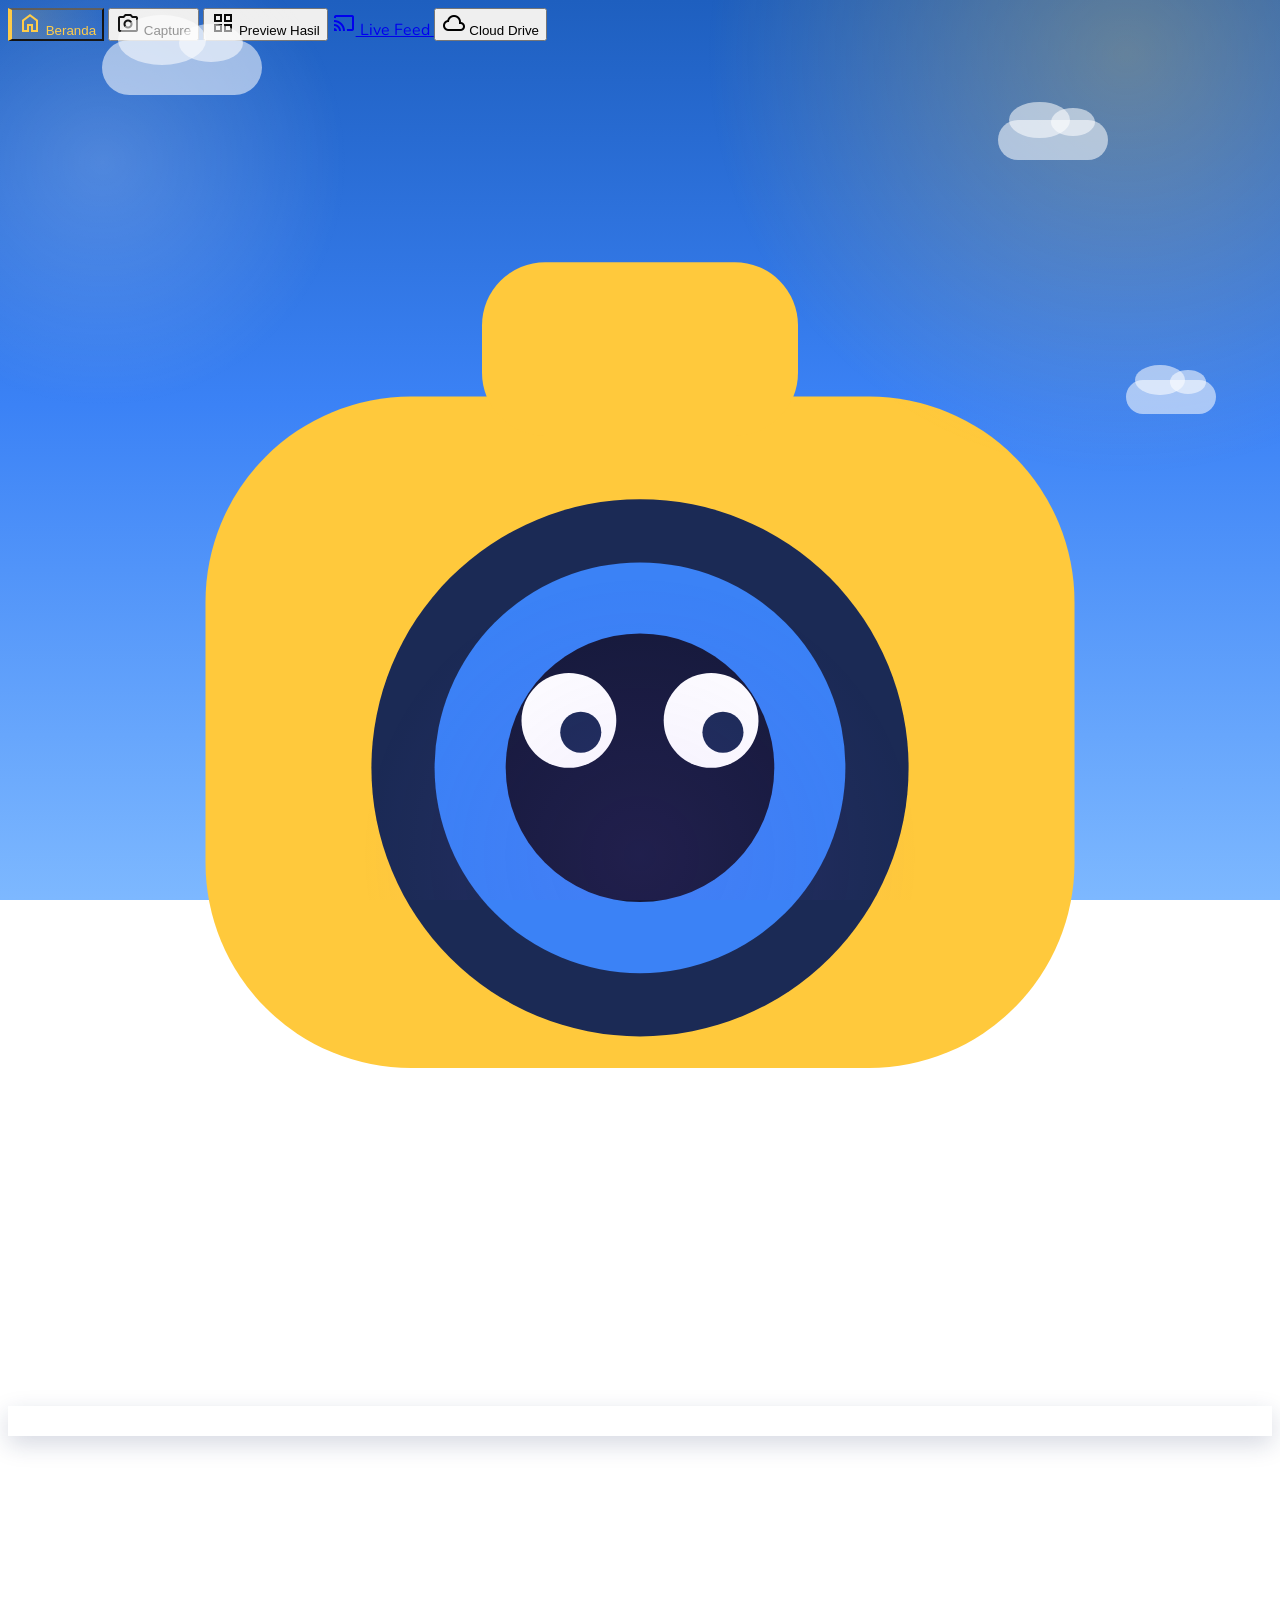
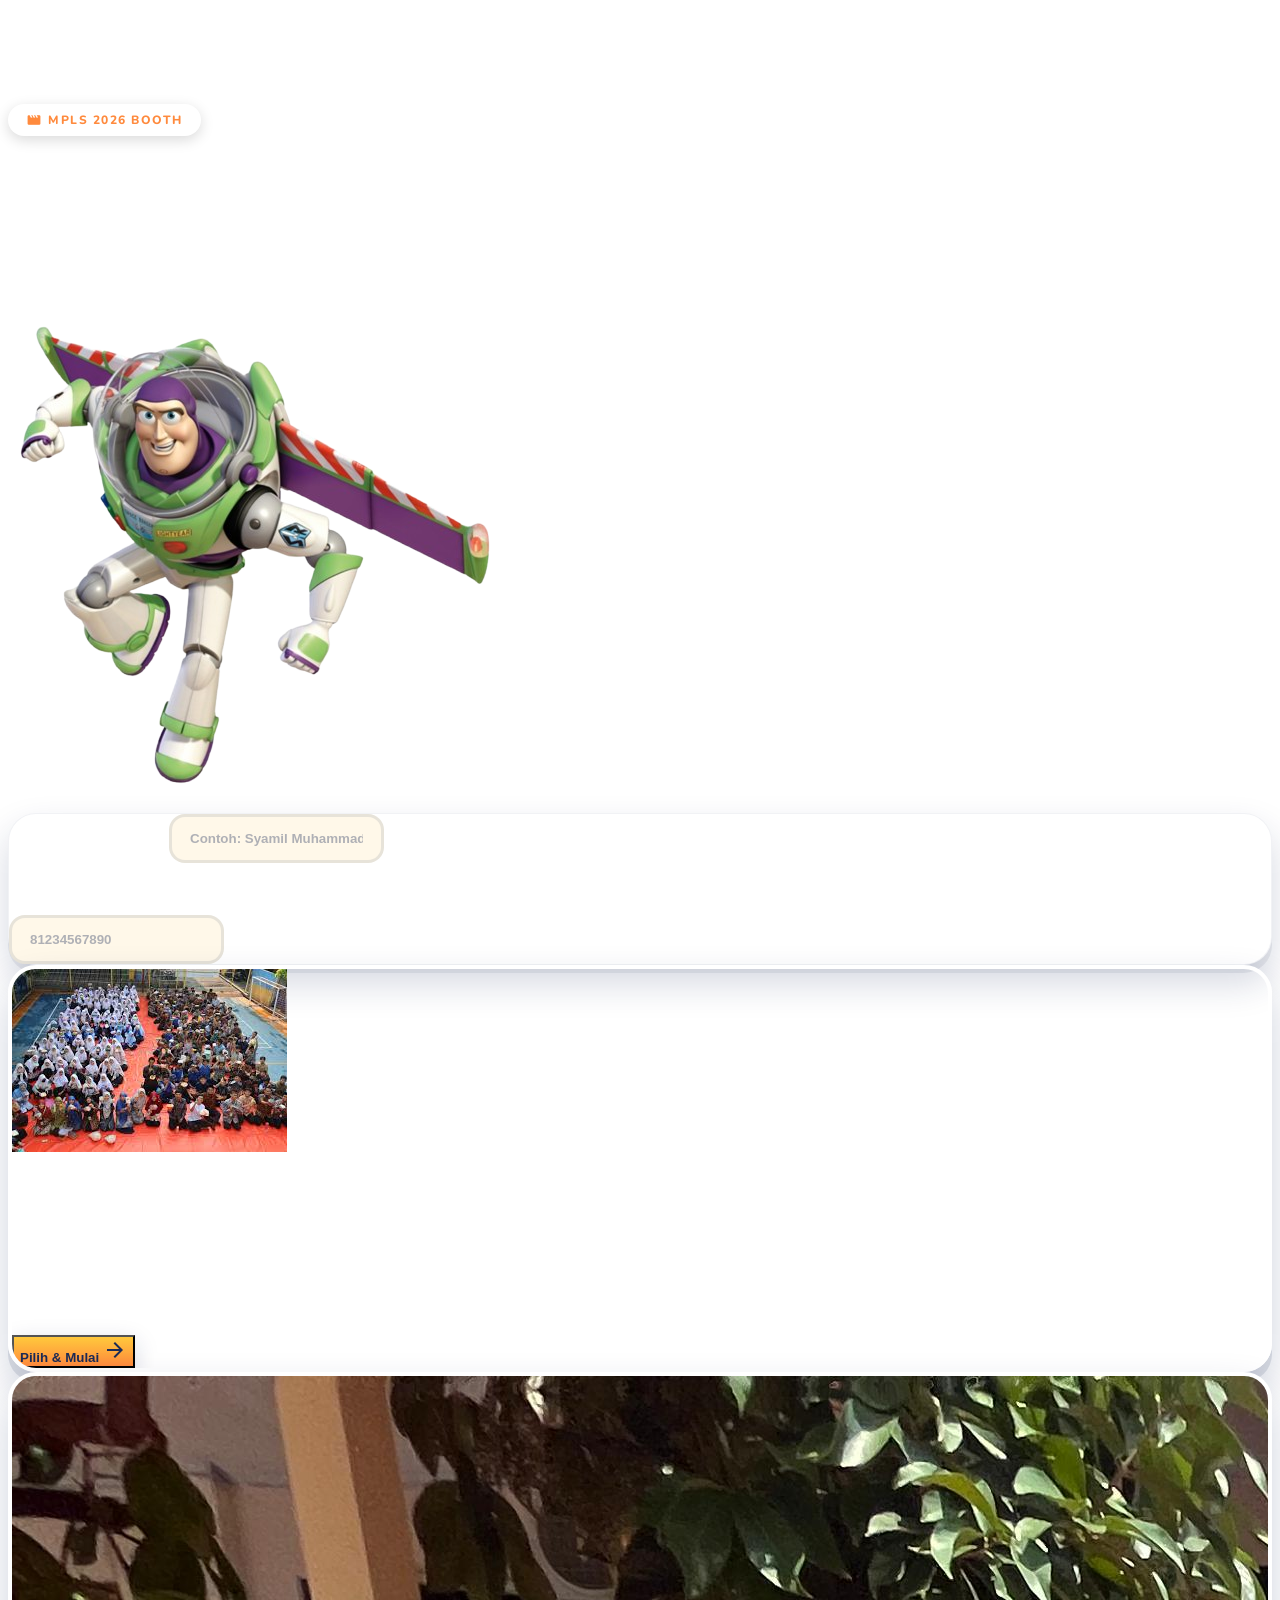
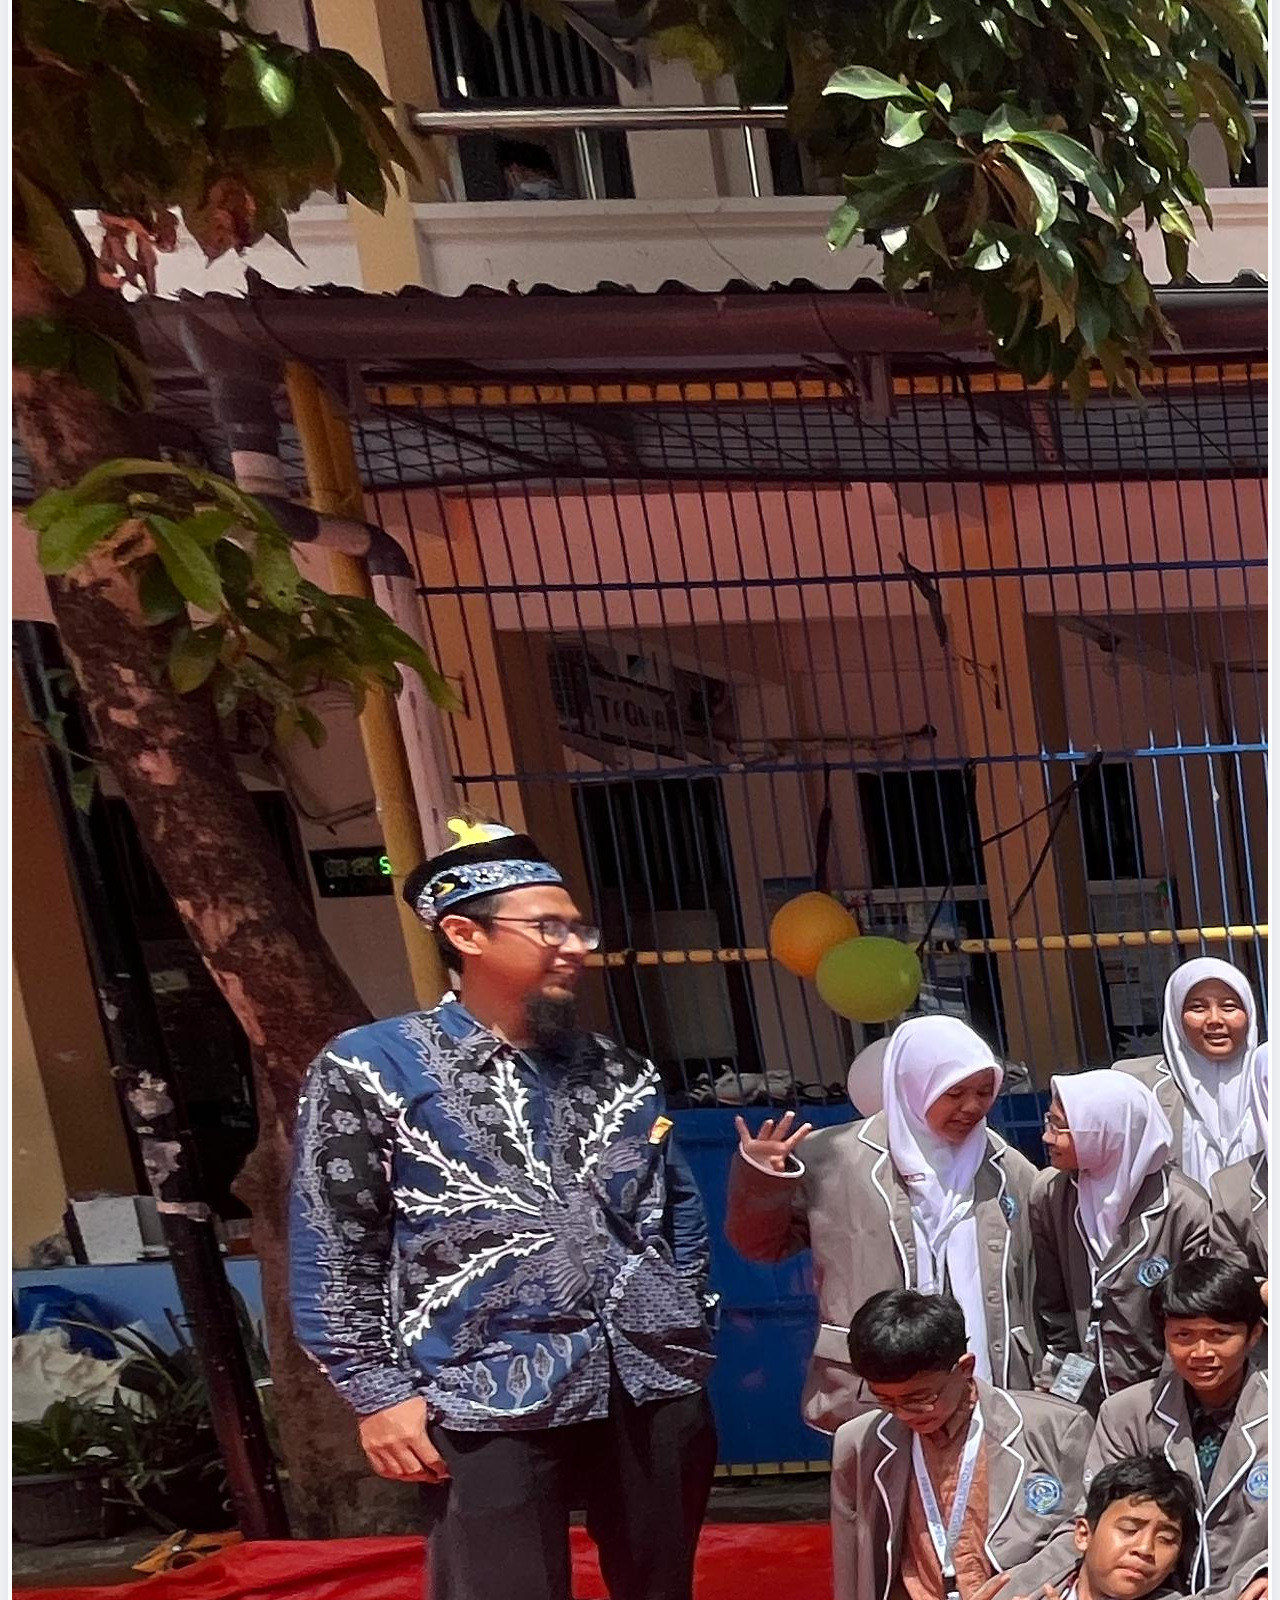
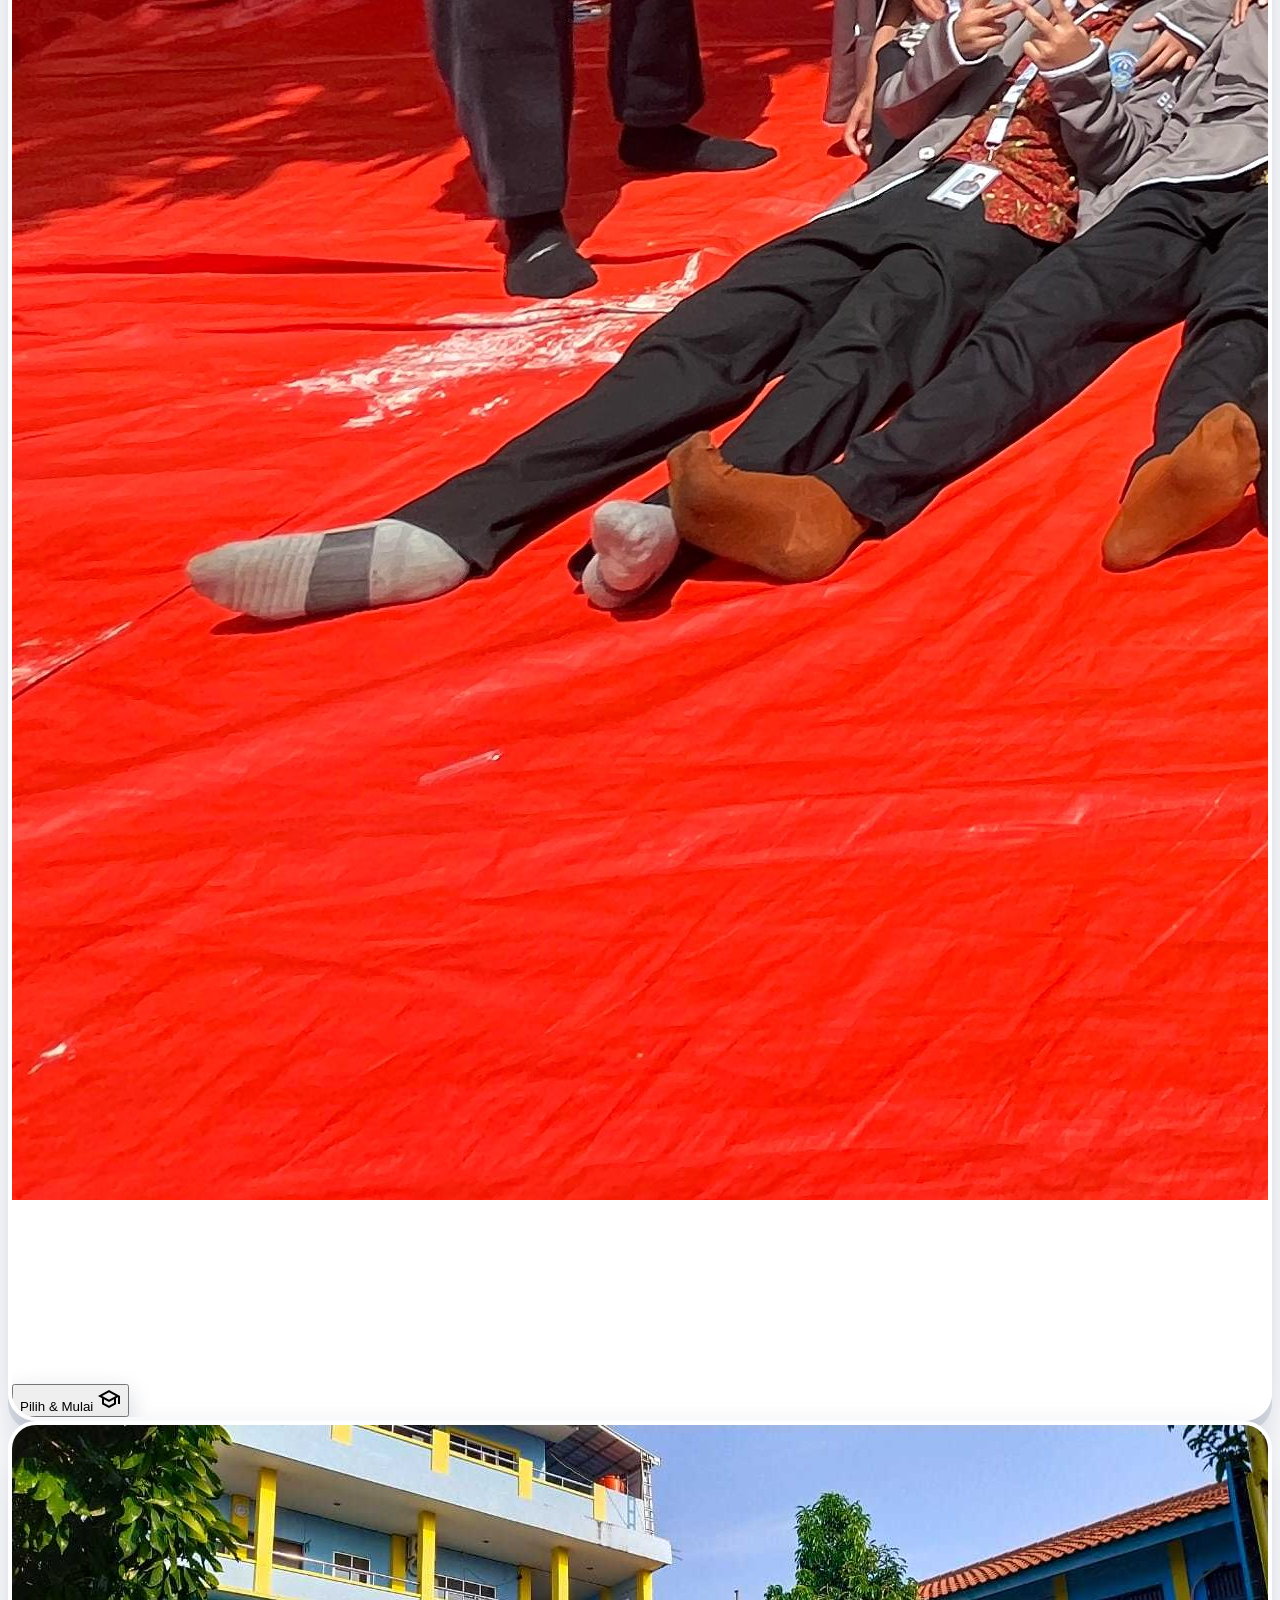
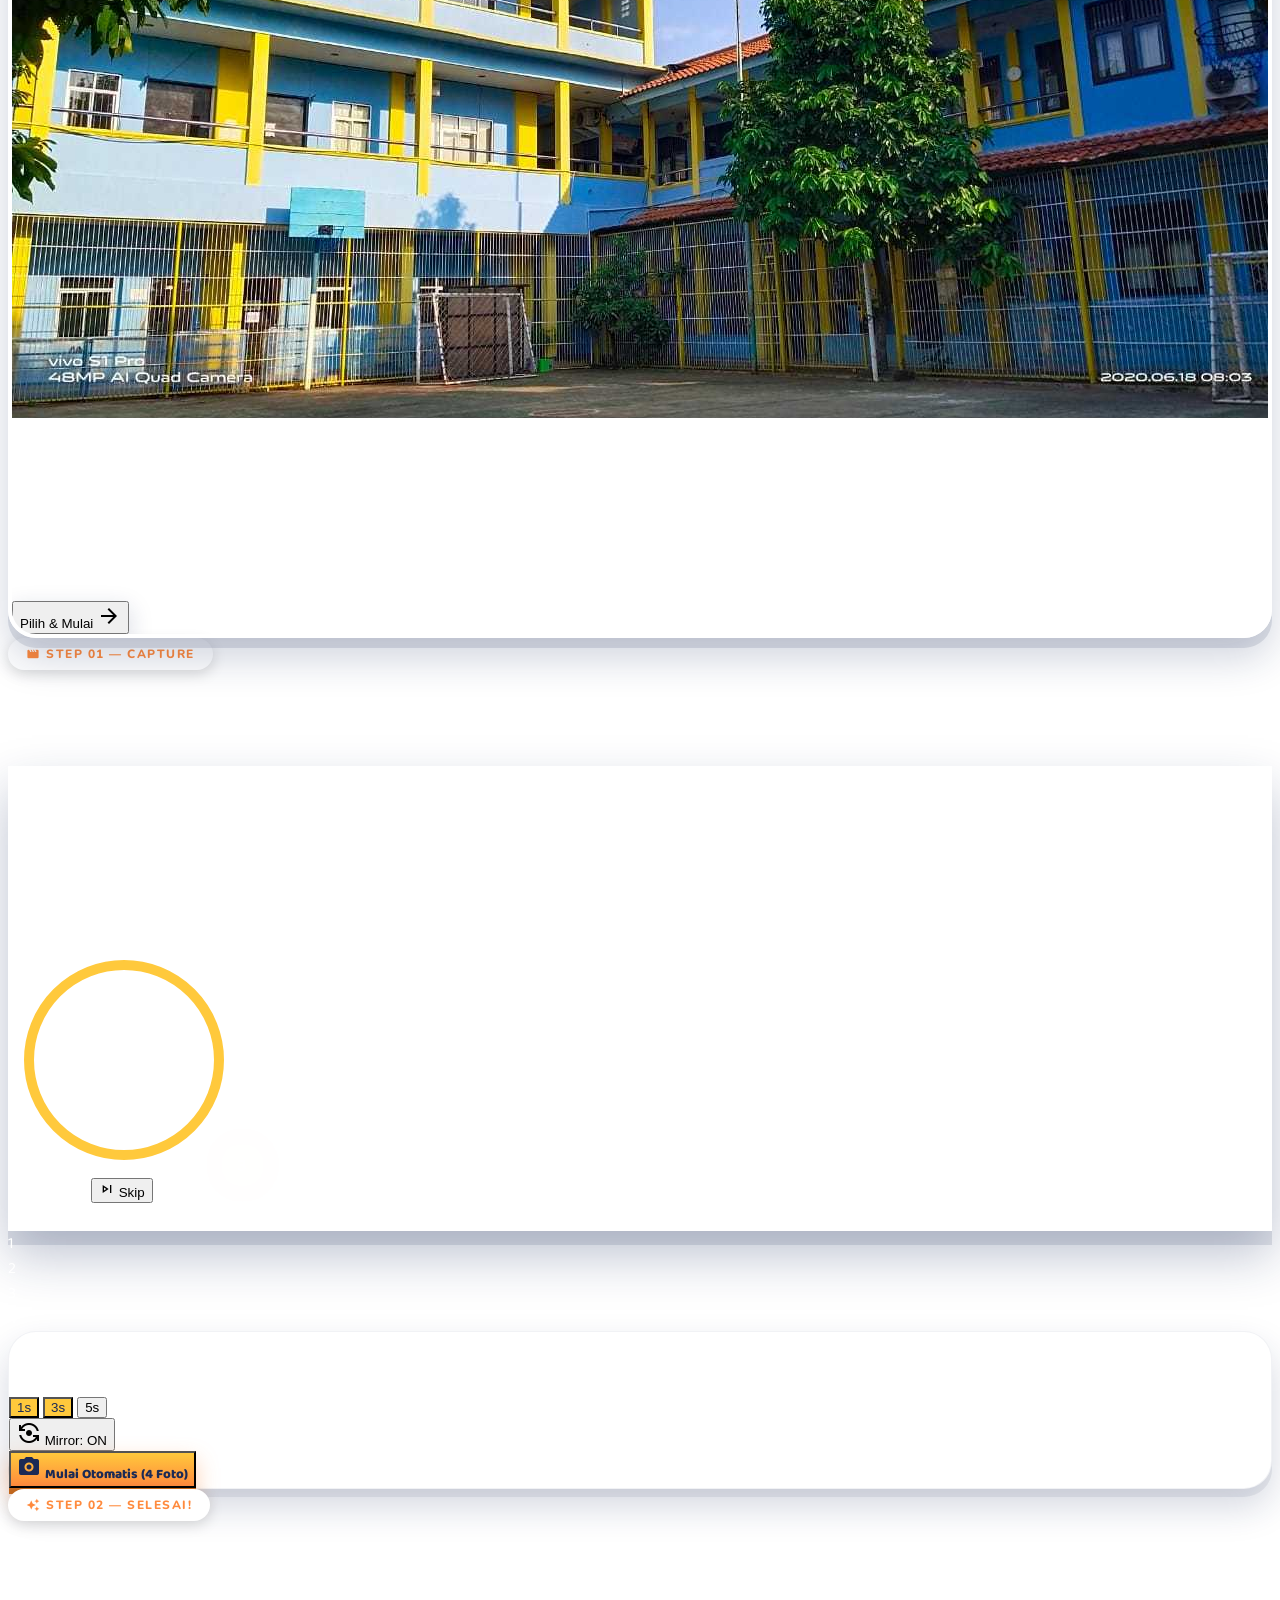
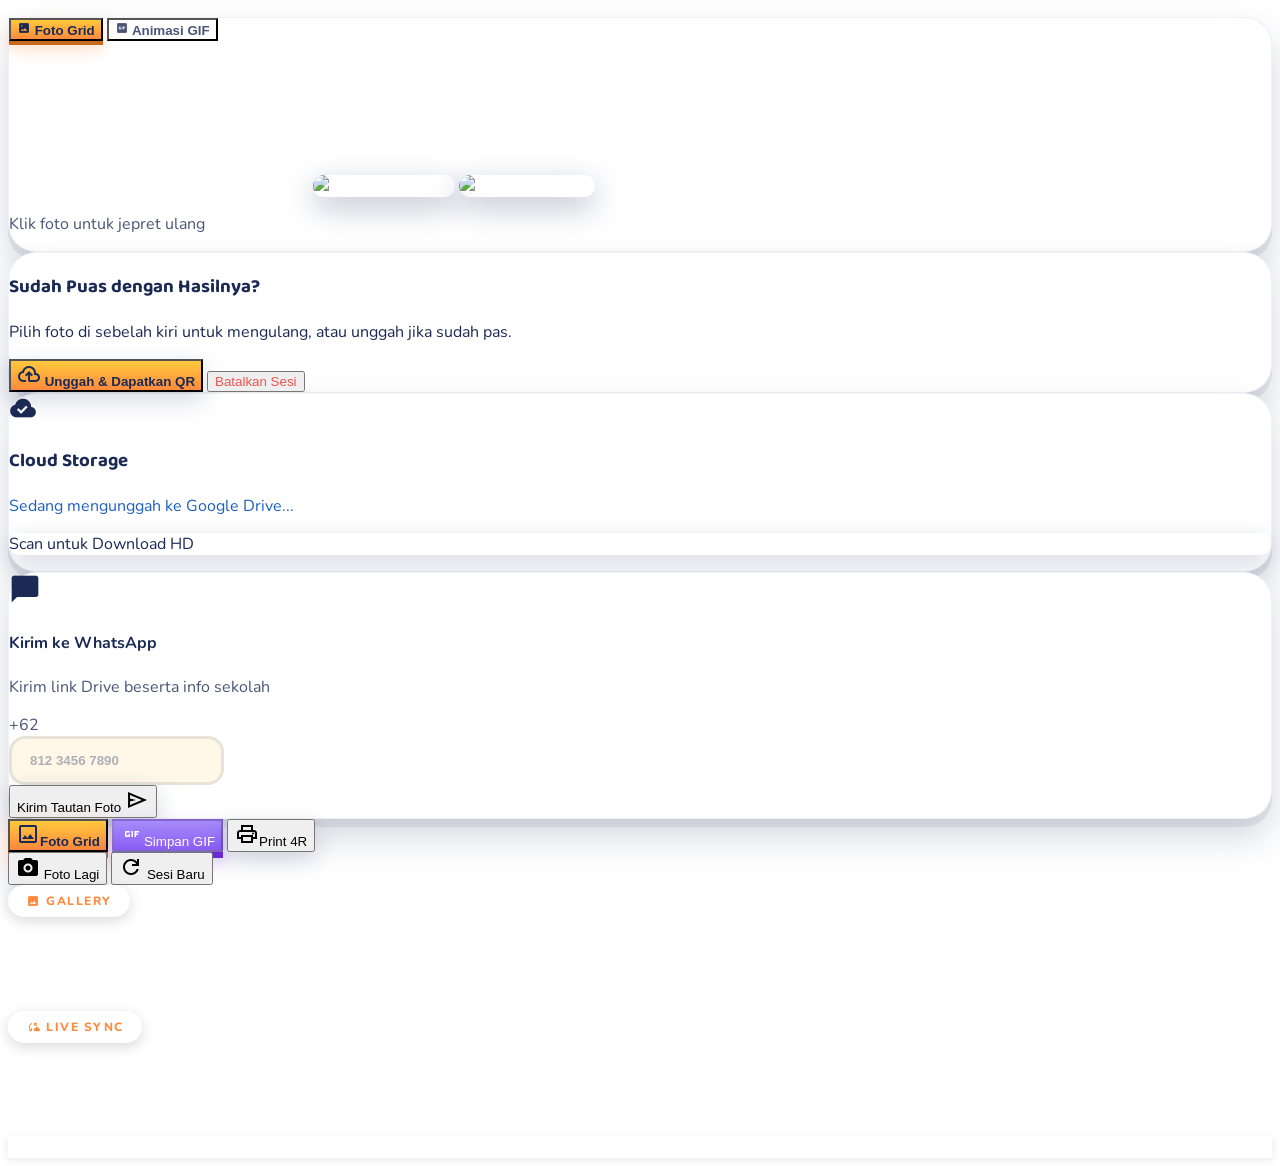
==== commit 1060cd7a: "Update index.html" ====
--- a/index.html
+++ b/index.html
@@ -839,6 +839,14 @@
                   class="hidden w-full max-w-md h-auto object-contain rounded-xl"
                 />
               </div>
+
+              <!-- Retake Thumbnails (New) -->
+              <div id="retake-container" class="mt-4 flex flex-col items-center gap-2">
+                <p class="text-xs font-bold text-slate-500 uppercase tracking-widest">Klik foto untuk jepret ulang</p>
+                <div class="flex gap-3 justify-center" id="retake-thumbnails">
+                   <!-- Will be populated by JS -->
+                </div>
+              </div>
             </div>
           </section>
           <!-- Mascot/Person: Result page decoration —
@@ -851,9 +859,30 @@
           />
 
           <section class="lg:col-span-5 flex flex-col gap-6">
+            <!-- Review Actions -->
+            <div id="review-actions-panel" class="glass-panel p-8 rounded-[28px] flex flex-col gap-4 text-center">
+              <h3 class="text-xl font-bold font-headline mb-1">Sudah Puas dengan Hasilnya?</h3>
+              <p class="text-sm text-slate-500 mb-2">Pilih foto di sebelah kiri untuk mengulang, atau unggah jika sudah pas.</p>
+              <button
+                id="btn-confirm-upload"
+                onclick="confirmAndUpload()"
+                class="hero-gradient px-8 py-4 rounded-full font-bold flex items-center justify-center gap-2 shadow-lg hover:scale-105 transition-all text-lg w-full"
+              >
+                <span class="material-symbols-outlined text-2xl">cloud_upload</span>
+                Unggah & Dapatkan QR
+              </button>
+              <button
+                onclick="resetApp()"
+                class="mt-2 text-sm font-bold text-red-500 hover:text-red-600 transition-colors"
+              >
+                Batalkan Sesi
+              </button>
+            </div>
+
             <!-- Cloud Status -->
             <div
-              class="glass-panel p-8 rounded-[28px] flex flex-col gap-4 text-center"
+              id="cloud-status-panel"
+              class="glass-panel p-8 rounded-[28px] hidden flex-col gap-4 text-center"
             >
               <div class="flex items-center justify-center gap-2">
                 <span
@@ -886,7 +915,7 @@
             </div>
 
             <!-- WhatsApp Share -->
-            <div class="glass-panel p-8 rounded-[28px]">
+            <div id="wa-share-panel" class="glass-panel p-8 rounded-[28px] hidden">
               <div class="flex items-center gap-3 mb-6">
                 <span
                   class="material-symbols-outlined text-green-500"
@@ -928,7 +957,7 @@
             </div>
 
             <!-- Download Buttons -->
-            <div class="flex flex-col gap-4">
+            <div id="download-actions-panel" class="hidden flex-col gap-4">
               <div class="flex gap-3">
                 <button
                   onclick="downloadImage()"
@@ -945,6 +974,13 @@
                 >
                   <span class="material-symbols-outlined text-lg">gif</span
                   >Simpan GIF
+                </button>
+                <button
+                  onclick="printImage()"
+                  class="flex-1 bg-gradient-to-r from-orange-400 to-red-500 text-white py-3.5 rounded-xl font-bold flex flex-col items-center justify-center gap-1 text-sm transition-all hover:scale-105 shadow-lg"
+                >
+                  <span class="material-symbols-outlined text-lg">print</span
+                  >Print 4R
                 </button>
               </div>
               <div class="flex gap-3">
